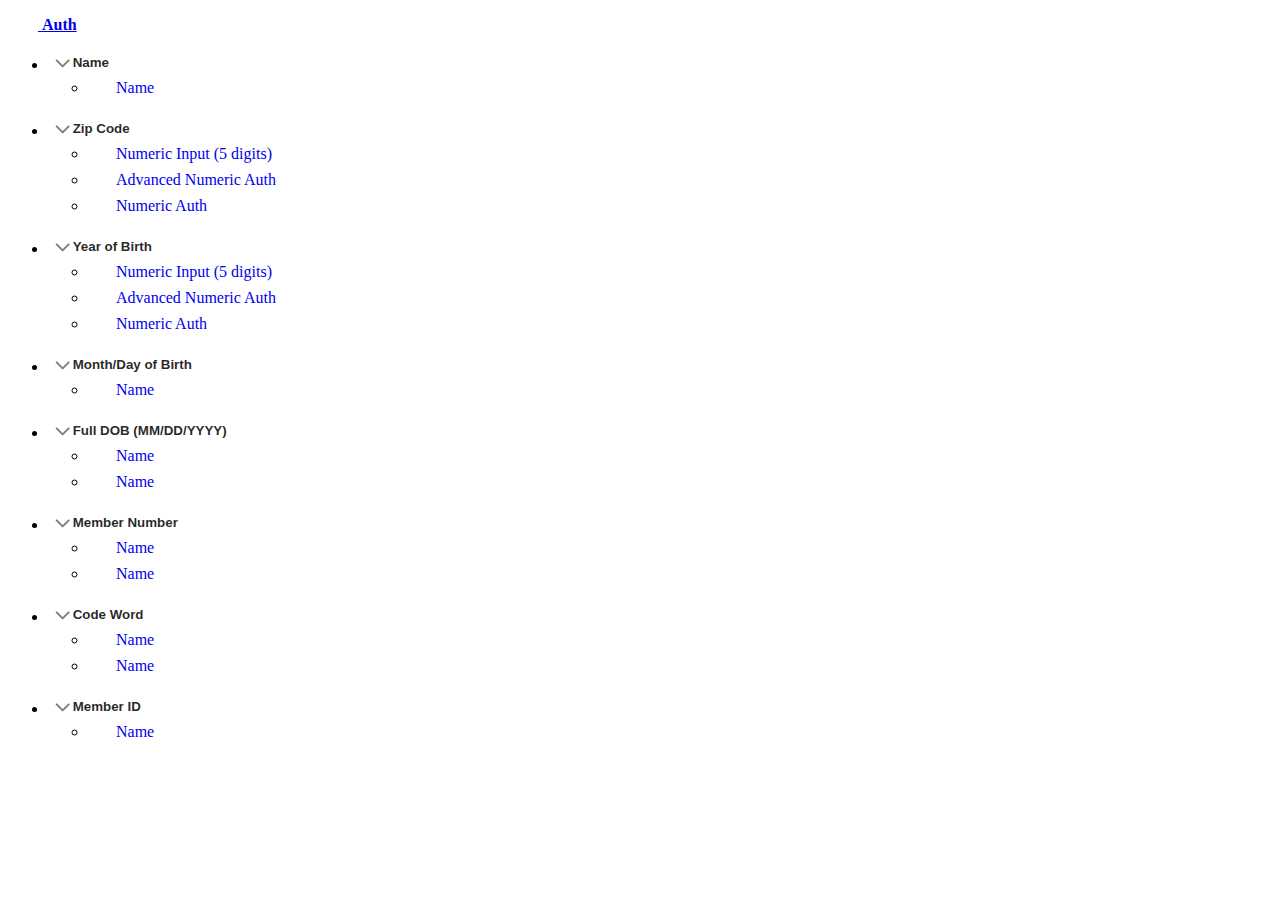
==== index.html @ 9471a2a9 "first commit" ====
<!doctype html>
<html lang="en">

<head>
  <!-- Required meta tags -->
  <meta charset="utf-8">
  <meta name="viewport" content="width=device-width, initial-scale=1">

  <!-- Bootstrap CSS -->
  <link href="https://cdn.jsdelivr.net/npm/bootstrap@5.1.3/dist/css/bootstrap.min.css" rel="stylesheet"
    integrity="sha384-1BmE4kWBq78iYhFldvKuhfTAU6auU8tT94WrHftjDbrCEXSU1oBoqyl2QvZ6jIW3" crossorigin="anonymous">
  <link href="sidebars.css" rel="stylesheet">
  <title>Auth Components</title>
</head>

<body>

  <div class="container-fluid" id="main-container">
    <div class="row">
      <div class="col-3 border border-top-0 border-bottom-0 border-left-0">
        <div class="flex-shrink-0 p-3 bg-white" style="width: 280px;">
          <a href="/" class="d-flex align-items-center pb-3 mb-3 link-dark text-decoration-none border-bottom">
            <svg class="bi me-2" width="30" height="24">
              <use xlink:href="#bootstrap" /></svg>
            <span class="fs-5 fw-semibold">Auth</span>
          </a>
          <ul class="list-unstyled ps-0">
            <li class="mb-1">
              <button class="btn btn-toggle align-items-center rounded collapsed" data-bs-toggle="collapse"
                data-bs-target="#name-collapse" aria-expanded="true">
                Name
              </button>
              <div class="collapse show" id="name-collapse">
                <ul class="btn-toggle-nav list-unstyled fw-normal pb-1 small">
                  <li><a href="#" class="link-dark rounded">Name</a></li>
                </ul>
              </div>
            </li>
          </ul>
          <ul class="list-unstyled ps-0">
            <li class="mb-1">
              <button class="btn btn-toggle align-items-center rounded collapsed" data-bs-toggle="collapse"
                data-bs-target="#zip-collapse" aria-expanded="true">
                Zip Code
              </button>
              <div class="collapse show" id="zip-collapse">
                <ul class="btn-toggle-nav list-unstyled fw-normal pb-1 small">
                  <li><a href="#" class="link-dark rounded">Numeric Input (5 digits)</a></li>
                  <li><a href="#" class="link-dark rounded">Advanced Numeric Auth</a></li>
                  <li><a href="#" class="link-dark rounded">Numeric Auth</a></li>
                </ul>
              </div>
            </li>
          </ul>
          <ul class="list-unstyled ps-0">
            <li class="mb-1">
              <button class="btn btn-toggle align-items-center rounded collapsed" data-bs-toggle="collapse"
                data-bs-target="#yob-collapse" aria-expanded="true">
                Year of Birth
              </button>
              <div class="collapse show" id="yob-collapse">
                <ul class="btn-toggle-nav list-unstyled fw-normal pb-1 small">
                  <li><a href="#" class="link-dark rounded">Numeric Input (5 digits)</a></li>
                  <li><a href="#" class="link-dark rounded">Advanced Numeric Auth</a></li>
                  <li><a href="#" class="link-dark rounded">Numeric Auth</a></li>
                </ul>
              </div>
            </li>
          </ul>
          <ul class="list-unstyled ps-0">
            <li class="mb-1">
              <button class="btn btn-toggle align-items-center rounded collapsed" data-bs-toggle="collapse"
                data-bs-target="#mdbirth-collapse" aria-expanded="true">
                Month/Day of Birth
              </button>
              <div class="collapse show" id="mdbirth-collapse">
                <ul class="btn-toggle-nav list-unstyled fw-normal pb-1 small">
                  <li><a href="#" class="link-dark rounded">Name</a></li>
                </ul>
              </div>
            </li>
          </ul>
          <ul class="list-unstyled ps-0">
            <li class="mb-1">
              <button class="btn btn-toggle align-items-center rounded collapsed" data-bs-toggle="collapse"
                data-bs-target="#dob-collapse" aria-expanded="true">
                Full DOB (MM/DD/YYYY)
              </button>
              <div class="collapse show" id="dob-collapse">
                <ul class="btn-toggle-nav list-unstyled fw-normal pb-1 small">
                  <li><a href="#" class="link-dark rounded">Name</a></li>
                  <li><a href="#" class="link-dark rounded">Name</a></li>
                </ul>
              </div>
            </li>
          </ul>
          <ul class="list-unstyled ps-0">
            <li class="mb-1">
              <button class="btn btn-toggle align-items-center rounded collapsed" data-bs-toggle="collapse"
                data-bs-target="#memnum-collapse" aria-expanded="true">
                Member Number
              </button>
              <div class="collapse show" id="memnum-collapse">
                <ul class="btn-toggle-nav list-unstyled fw-normal pb-1 small">
                  <li><a href="#" class="link-dark rounded">Name</a></li>
                  <li><a href="#" class="link-dark rounded">Name</a></li>
                </ul>
              </div>
            </li>
          </ul>
          <ul class="list-unstyled ps-0">
            <li class="mb-1">
              <button class="btn btn-toggle align-items-center rounded collapsed" data-bs-toggle="collapse"
                data-bs-target="#code-collapse" aria-expanded="true">
                Code Word
              </button>
              <div class="collapse show" id="code-collapse">
                <ul class="btn-toggle-nav list-unstyled fw-normal pb-1 small">
                  <li><a href="#" class="link-dark rounded">Name</a></li>
                  <li><a href="#" class="link-dark rounded">Name</a></li>
                </ul>
              </div>
            </li>
          </ul>
          <ul class="list-unstyled ps-0">
            <li class="mb-1">
              <button class="btn btn-toggle align-items-center rounded collapsed" data-bs-toggle="collapse"
                data-bs-target="#mid-collapse" aria-expanded="true">
                Member ID
              </button>
              <div class="collapse show" id="mid-collapse">
                <ul class="btn-toggle-nav list-unstyled fw-normal pb-1 small">
                  <li><a href="#" class="link-dark rounded">Name</a></li>
                </ul>
              </div>
            </li>
          </ul>

        </div>
      </div>
      <div class="col">      
      </div>
    </div>
  </div>

        <script src="https://cdn.jsdelivr.net/npm/bootstrap@5.1.3/dist/js/bootstrap.bundle.min.js"
          integrity="sha384-ka7Sk0Gln4gmtz2MlQnikT1wXgYsOg+OMhuP+IlRH9sENBO0LRn5q+8nbTov4+1p" crossorigin="anonymous">
        </script>

</body>

</html>
---- sidebars.css ----
body {
  min-height: 100vh;
  min-height: -webkit-fill-available;
}

html {
  height: -webkit-fill-available;
}

main {
  display: flex;
  flex-wrap: nowrap;
  height: 100vh;
  height: -webkit-fill-available;
  max-height: 100vh;
  overflow-x: auto;
  overflow-y: hidden;
}

.b-example-divider {
  flex-shrink: 0;
  width: 1.5rem;
  height: 100vh;
  background-color: rgba(0, 0, 0, .1);
  border: solid rgba(0, 0, 0, .15);
  border-width: 1px 0;
  box-shadow: inset 0 .5em 1.5em rgba(0, 0, 0, .1), inset 0 .125em .5em rgba(0, 0, 0, .15);
}

.bi {
  vertical-align: -.125em;
  pointer-events: none;
  fill: currentColor;
}

.dropdown-toggle { outline: 0; }

.nav-flush .nav-link {
  border-radius: 0;
}

.btn-toggle {
  display: inline-flex;
  align-items: center;
  padding: .25rem .5rem;
  font-weight: 600;
  color: rgba(0, 0, 0, .65);
  background-color: transparent;
  border: 0;
}
.btn-toggle:hover,
.btn-toggle:focus {
  color: rgba(0, 0, 0, .85);
  background-color: #d2f4ea;
}

.btn-toggle::before {
  width: 1.25em;
  line-height: 0;
  content: url("data:image/svg+xml,%3csvg xmlns='http://www.w3.org/2000/svg' width='16' height='16' viewBox='0 0 16 16'%3e%3cpath fill='none' stroke='rgba%280,0,0,.5%29' stroke-linecap='round' stroke-linejoin='round' stroke-width='2' d='M5 14l6-6-6-6'/%3e%3c/svg%3e");
  transition: transform .35s ease;
  transform-origin: .5em 50%;
}

.btn-toggle[aria-expanded="true"] {
  color: rgba(0, 0, 0, .85);
}
.btn-toggle[aria-expanded="true"]::before {
  transform: rotate(90deg);
}

.btn-toggle-nav a {
  display: inline-flex;
  padding: .1875rem .5rem;
  margin-top: .125rem;
  margin-left: 1.25rem;
  text-decoration: none;
}
.btn-toggle-nav a:hover,
.btn-toggle-nav a:focus {
  background-color: #d2f4ea;
}

.scrollarea {
  overflow-y: auto;
}

.fw-semibold { font-weight: 600; }
.lh-tight { line-height: 1.25; }
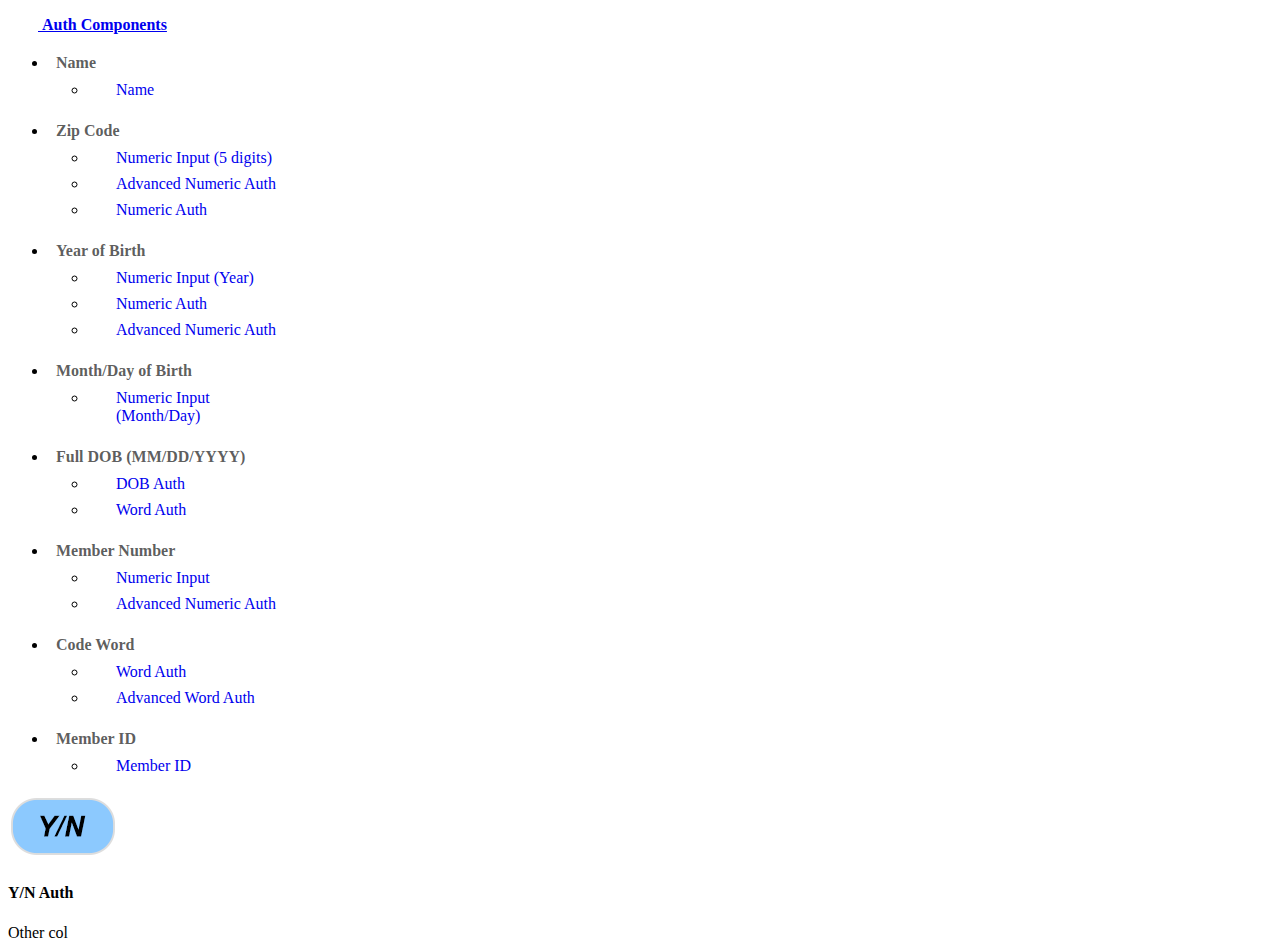
==== commit 6dab55ef: "got the layout in place" ====
--- a/index.html
+++ b/index.html
@@ -9,7 +9,7 @@
   <!-- Bootstrap CSS -->
   <link href="https://cdn.jsdelivr.net/npm/bootstrap@5.1.3/dist/css/bootstrap.min.css" rel="stylesheet"
     integrity="sha384-1BmE4kWBq78iYhFldvKuhfTAU6auU8tT94WrHftjDbrCEXSU1oBoqyl2QvZ6jIW3" crossorigin="anonymous">
-  <link href="sidebars.css" rel="stylesheet">
+  <link href="main.css" rel="stylesheet">
   <title>Auth Components</title>
 </head>
 
@@ -17,135 +17,125 @@
 
   <div class="container-fluid" id="main-container">
     <div class="row">
-      <div class="col-3 border border-top-0 border-bottom-0 border-left-0">
-        <div class="flex-shrink-0 p-3 bg-white" style="width: 280px;">
-          <a href="/" class="d-flex align-items-center pb-3 mb-3 link-dark text-decoration-none border-bottom">
-            <svg class="bi me-2" width="30" height="24">
-              <use xlink:href="#bootstrap" /></svg>
-            <span class="fs-5 fw-semibold">Auth</span>
-          </a>
-          <ul class="list-unstyled ps-0">
-            <li class="mb-1">
-              <button class="btn btn-toggle align-items-center rounded collapsed" data-bs-toggle="collapse"
-                data-bs-target="#name-collapse" aria-expanded="true">
-                Name
-              </button>
-              <div class="collapse show" id="name-collapse">
+        <div id="sidebar" class="col-3 border border-top-0 border-bottom-0 border-left-0">
+          <div class="flex-shrink-0 p-3 bg-white" style="width: 280px;">
+            <a href="/" class="d-flex align-items-center pb-3 mb-3 link-dark text-decoration-none border-bottom">
+              <svg class="bi me-2" width="30" height="24">
+                <use xlink:href="#bootstrap" /></svg>
+              <span class="fs-5 fw-semibold">Auth Components</span>
+            </a>
+            <ul class="list-unstyled ps-0">
+              <li class="mb-1">
+                <div class="sidebar-header align-items-center rounded">
+                  Name
+                </div>
                 <ul class="btn-toggle-nav list-unstyled fw-normal pb-1 small">
                   <li><a href="#" class="link-dark rounded">Name</a></li>
                 </ul>
-              </div>
-            </li>
-          </ul>
-          <ul class="list-unstyled ps-0">
-            <li class="mb-1">
-              <button class="btn btn-toggle align-items-center rounded collapsed" data-bs-toggle="collapse"
-                data-bs-target="#zip-collapse" aria-expanded="true">
-                Zip Code
-              </button>
-              <div class="collapse show" id="zip-collapse">
+              </li>
+            </ul>
+            <ul class="list-unstyled ps-0">
+              <li class="mb-1">
+                <div class="sidebar-header align-items-center rounded">
+                  Zip Code
+                </div>
+
                 <ul class="btn-toggle-nav list-unstyled fw-normal pb-1 small">
                   <li><a href="#" class="link-dark rounded">Numeric Input (5 digits)</a></li>
                   <li><a href="#" class="link-dark rounded">Advanced Numeric Auth</a></li>
                   <li><a href="#" class="link-dark rounded">Numeric Auth</a></li>
                 </ul>
+
+              </li>
+            </ul>
+            <ul class="list-unstyled ps-0">
+              <li class="mb-1">
+                <div class="sidebar-header align-items-center rounded">
+                  Year of Birth
+                </div>
+                <ul class="btn-toggle-nav list-unstyled fw-normal pb-1 small">
+                  <li><a href="#" class="link-dark rounded">Numeric Input (Year)</a></li>
+                  <li><a href="#" class="link-dark rounded">Numeric Auth</a></li>
+                  <li><a href="#" class="link-dark rounded">Advanced Numeric Auth</a></li>
+                </ul>
+              </li>
+            </ul>
+            <ul class="list-unstyled ps-0">
+              <li class="mb-1">
+                <div class="sidebar-header align-items-center rounded">
+                  Month/Day of Birth
+                </div>
+                <ul class="btn-toggle-nav list-unstyled fw-normal pb-1 small">
+                  <li><a href="#" class="link-dark rounded">Numeric Input (Month/Day)</a></li>
+                </ul>
+              </li>
+            </ul>
+            <ul class="list-unstyled ps-0">
+              <li class="mb-1">
+                <div class="sidebar-header align-items-center rounded">
+                  Full DOB (MM/DD/YYYY)
+                </div>
+                <ul class="btn-toggle-nav list-unstyled fw-normal pb-1 small">
+                  <li><a href="#" class="link-dark rounded">DOB Auth</a></li>
+                  <li><a href="#" class="link-dark rounded">Word Auth</a></li>
+                </ul>
+              </li>
+            </ul>
+            <ul class="list-unstyled ps-0">
+              <li class="mb-1">
+                <div class="sidebar-header align-items-center rounded">
+                  Member Number
+                </div>
+                <ul class="btn-toggle-nav list-unstyled fw-normal pb-1 small">
+                  <li><a href="#" class="link-dark rounded">Numeric Input</a></li>
+                  <li><a href="#" class="link-dark rounded">Advanced Numeric Auth</a></li>
+                </ul>
+              </li>
+            </ul>
+            <ul class="list-unstyled ps-0">
+              <li class="mb-1">
+                <div class="sidebar-header align-items-center rounded">
+                  Code Word
+                </div>
+                <ul class="btn-toggle-nav list-unstyled fw-normal pb-1 small">
+                  <li><a href="#" class="link-dark rounded">Word Auth</a></li>
+                  <li><a href="#" class="link-dark rounded">Advanced Word Auth</a></li>
+                </ul>
+              </li>
+            </ul>
+            <ul class="list-unstyled ps-0">
+              <li class="mb-1">
+                <div class="sidebar-header align-items-center rounded">
+                  Member ID
+                </div>
+                <ul class="btn-toggle-nav list-unstyled fw-normal pb-1 small">
+                  <li><a href="#" class="link-dark rounded">Member ID</a></li>
+                </ul>
+              </li>
+            </ul>
+
+          </div>
+        </div>
+        <div id="main" class="col p-5">
+
+          <div class="authblock container p-2">
+            <div class="row">
+              <div class="col col-3 p-2 ps-4">
+                <img src="./img/authpill_yn.png" class="mb-2" />
+                <h4>Y/N Auth</h4>
               </div>
-            </li>
-          </ul>
-          <ul class="list-unstyled ps-0">
-            <li class="mb-1">
-              <button class="btn btn-toggle align-items-center rounded collapsed" data-bs-toggle="collapse"
-                data-bs-target="#yob-collapse" aria-expanded="true">
-                Year of Birth
-              </button>
-              <div class="collapse show" id="yob-collapse">
-                <ul class="btn-toggle-nav list-unstyled fw-normal pb-1 small">
-                  <li><a href="#" class="link-dark rounded">Numeric Input (5 digits)</a></li>
-                  <li><a href="#" class="link-dark rounded">Advanced Numeric Auth</a></li>
-                  <li><a href="#" class="link-dark rounded">Numeric Auth</a></li>
-                </ul>
+              <div class="col col-9 border-start border-dark px-4 py-2">
+                <p>Other col</p>
               </div>
-            </li>
-          </ul>
-          <ul class="list-unstyled ps-0">
-            <li class="mb-1">
-              <button class="btn btn-toggle align-items-center rounded collapsed" data-bs-toggle="collapse"
-                data-bs-target="#mdbirth-collapse" aria-expanded="true">
-                Month/Day of Birth
-              </button>
-              <div class="collapse show" id="mdbirth-collapse">
-                <ul class="btn-toggle-nav list-unstyled fw-normal pb-1 small">
-                  <li><a href="#" class="link-dark rounded">Name</a></li>
-                </ul>
-              </div>
-            </li>
-          </ul>
-          <ul class="list-unstyled ps-0">
-            <li class="mb-1">
-              <button class="btn btn-toggle align-items-center rounded collapsed" data-bs-toggle="collapse"
-                data-bs-target="#dob-collapse" aria-expanded="true">
-                Full DOB (MM/DD/YYYY)
-              </button>
-              <div class="collapse show" id="dob-collapse">
-                <ul class="btn-toggle-nav list-unstyled fw-normal pb-1 small">
-                  <li><a href="#" class="link-dark rounded">Name</a></li>
-                  <li><a href="#" class="link-dark rounded">Name</a></li>
-                </ul>
-              </div>
-            </li>
-          </ul>
-          <ul class="list-unstyled ps-0">
-            <li class="mb-1">
-              <button class="btn btn-toggle align-items-center rounded collapsed" data-bs-toggle="collapse"
-                data-bs-target="#memnum-collapse" aria-expanded="true">
-                Member Number
-              </button>
-              <div class="collapse show" id="memnum-collapse">
-                <ul class="btn-toggle-nav list-unstyled fw-normal pb-1 small">
-                  <li><a href="#" class="link-dark rounded">Name</a></li>
-                  <li><a href="#" class="link-dark rounded">Name</a></li>
-                </ul>
-              </div>
-            </li>
-          </ul>
-          <ul class="list-unstyled ps-0">
-            <li class="mb-1">
-              <button class="btn btn-toggle align-items-center rounded collapsed" data-bs-toggle="collapse"
-                data-bs-target="#code-collapse" aria-expanded="true">
-                Code Word
-              </button>
-              <div class="collapse show" id="code-collapse">
-                <ul class="btn-toggle-nav list-unstyled fw-normal pb-1 small">
-                  <li><a href="#" class="link-dark rounded">Name</a></li>
-                  <li><a href="#" class="link-dark rounded">Name</a></li>
-                </ul>
-              </div>
-            </li>
-          </ul>
-          <ul class="list-unstyled ps-0">
-            <li class="mb-1">
-              <button class="btn btn-toggle align-items-center rounded collapsed" data-bs-toggle="collapse"
-                data-bs-target="#mid-collapse" aria-expanded="true">
-                Member ID
-              </button>
-              <div class="collapse show" id="mid-collapse">
-                <ul class="btn-toggle-nav list-unstyled fw-normal pb-1 small">
-                  <li><a href="#" class="link-dark rounded">Name</a></li>
-                </ul>
-              </div>
-            </li>
-          </ul>
-
+            </div>
+          </div>
         </div>
       </div>
-      <div class="col">      
-      </div>
-    </div>
   </div>
 
-        <script src="https://cdn.jsdelivr.net/npm/bootstrap@5.1.3/dist/js/bootstrap.bundle.min.js"
-          integrity="sha384-ka7Sk0Gln4gmtz2MlQnikT1wXgYsOg+OMhuP+IlRH9sENBO0LRn5q+8nbTov4+1p" crossorigin="anonymous">
-        </script>
+  <script src="https://cdn.jsdelivr.net/npm/bootstrap@5.1.3/dist/js/bootstrap.bundle.min.js"
+    integrity="sha384-ka7Sk0Gln4gmtz2MlQnikT1wXgYsOg+OMhuP+IlRH9sENBO0LRn5q+8nbTov4+1p" crossorigin="anonymous">
+  </script>
 
 </body>
 
--- a/main.css
+++ b/main.css
@@ -0,0 +1,135 @@
+/* 
+orange: #f58220;
+light gold: #c09853;
+light blue: #d9edf7;
+middle blue: #bce8f1;
+dark blue: #3a87ad;
+blue: #0087ab;
+alert-yellow: #fcf8e3;
+gray: #f5f5f5;
+*/
+
+body {
+  min-height: 100vh;
+  min-height: -webkit-fill-available;
+}
+
+html {
+  height: -webkit-fill-available;
+}
+
+main {
+  display: flex;
+  flex-wrap: nowrap;
+  height: 100vh;
+  height: -webkit-fill-available;
+  max-height: 100vh;
+  overflow-x: auto;
+  overflow-y: hidden;
+}
+
+.b-example-divider {
+  flex-shrink: 0;
+  width: 1.5rem;
+  height: 100vh;
+  background-color: rgba(0, 0, 0, .1);
+  border: solid rgba(0, 0, 0, .15);
+  border-width: 1px 0;
+  box-shadow: inset 0 .5em 1.5em rgba(0, 0, 0, .1), inset 0 .125em .5em rgba(0, 0, 0, .15);
+}
+
+.bi {
+  vertical-align: -.125em;
+  pointer-events: none;
+  fill: currentColor;
+}
+
+.dropdown-toggle { outline: 0; }
+
+.nav-flush .nav-link {
+  border-radius: 0;
+}
+
+.btn-toggle {
+  display: inline-flex;
+  align-items: center;
+  padding: .25rem .5rem;
+  font-weight: 600;
+  color: rgba(0, 0, 0, .65);
+  background-color: transparent;
+  border: 0;
+}
+.btn-toggle:hover,
+.btn-toggle:focus {
+  color: rgba(0, 0, 0, .85);
+  background-color: #d2f4ea;
+}
+
+.btn-toggle::before {
+  width: 1.25em;
+  line-height: 0;
+  content: url("data:image/svg+xml,%3csvg xmlns='http://www.w3.org/2000/svg' width='16' height='16' viewBox='0 0 16 16'%3e%3cpath fill='none' stroke='rgba%280,0,0,.5%29' stroke-linecap='round' stroke-linejoin='round' stroke-width='2' d='M5 14l6-6-6-6'/%3e%3c/svg%3e");
+  transition: transform .35s ease;
+  transform-origin: .5em 50%;
+}
+
+.btn-toggle[aria-expanded="true"] {
+  color: rgba(0, 0, 0, .85);
+}
+.btn-toggle[aria-expanded="true"]::before {
+  transform: rotate(90deg);
+}
+
+.btn-toggle-nav a {
+  display: inline-flex;
+  padding: .1875rem .5rem;
+  margin-top: .125rem;
+  margin-left: 1.25rem;
+  text-decoration: none;
+}
+.btn-toggle-nav a:hover,
+.btn-toggle-nav a:focus {
+  background-color: #d2f4ea;
+}
+
+.scrollarea {
+  overflow-y: auto;
+}
+
+.fw-semibold { font-weight: 600; }
+.lh-tight { line-height: 1.25; }
+
+/* SIDEBAR */
+.sidebar-header {
+  display: inline-flex;
+  align-items: center;
+  padding: .25rem .5rem;
+  font-weight: 600;
+  color: rgba(0, 0, 0, .65);
+  background-color: transparent;
+  border: 0;
+}
+
+.sidebar-header::before {
+  width: 1.25em; 
+}
+
+.sidebar-header a:hover, 
+.sidebar-header a:focus
+{
+  color: rgba(0, 0, 0, .85);
+  background-color: #d2f4ea;
+}
+
+.sidebar-header a {
+display: inline-flex;
+padding: .1875rem .5rem;
+margin-top: .125rem;
+margin-left: 1.25rem;
+text-decoration: none;
+}
+
+/* AUTHBLOCKS */
+.authblock {
+  background-color:#ffffff; 
+}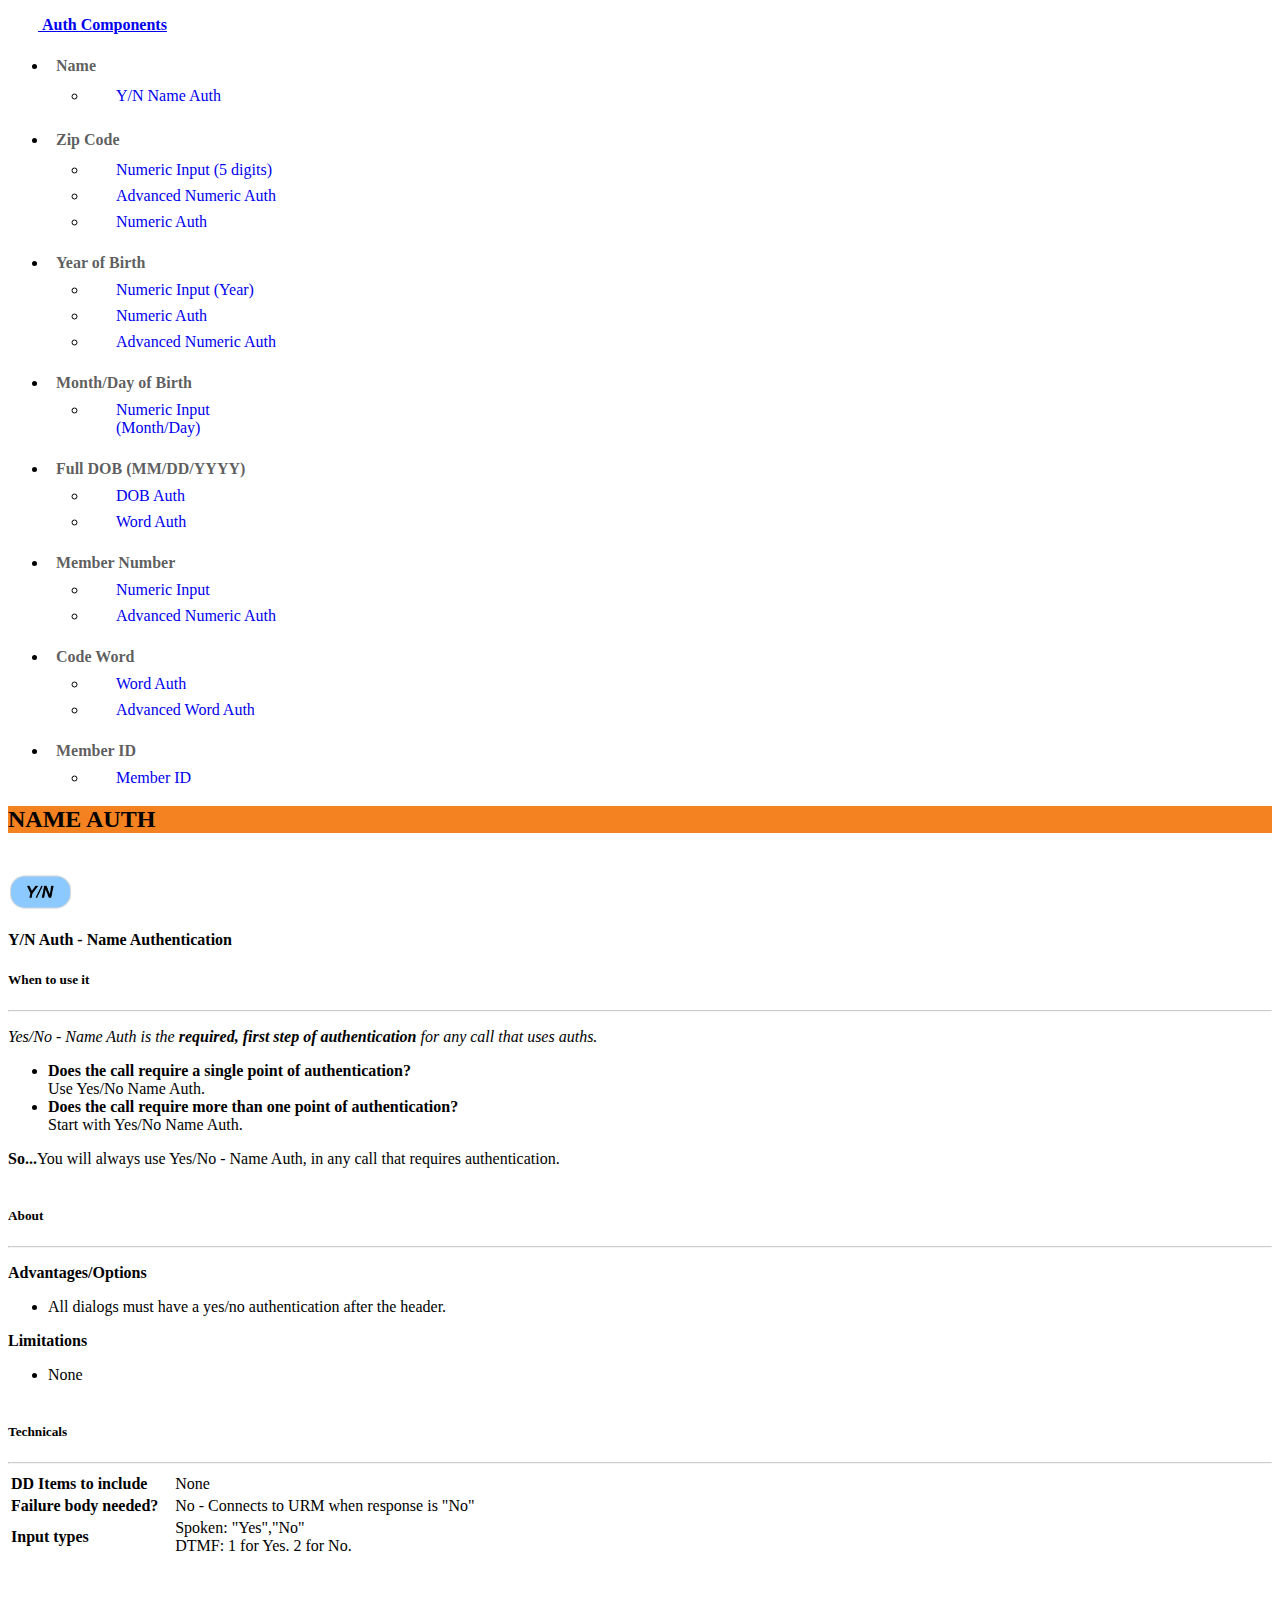
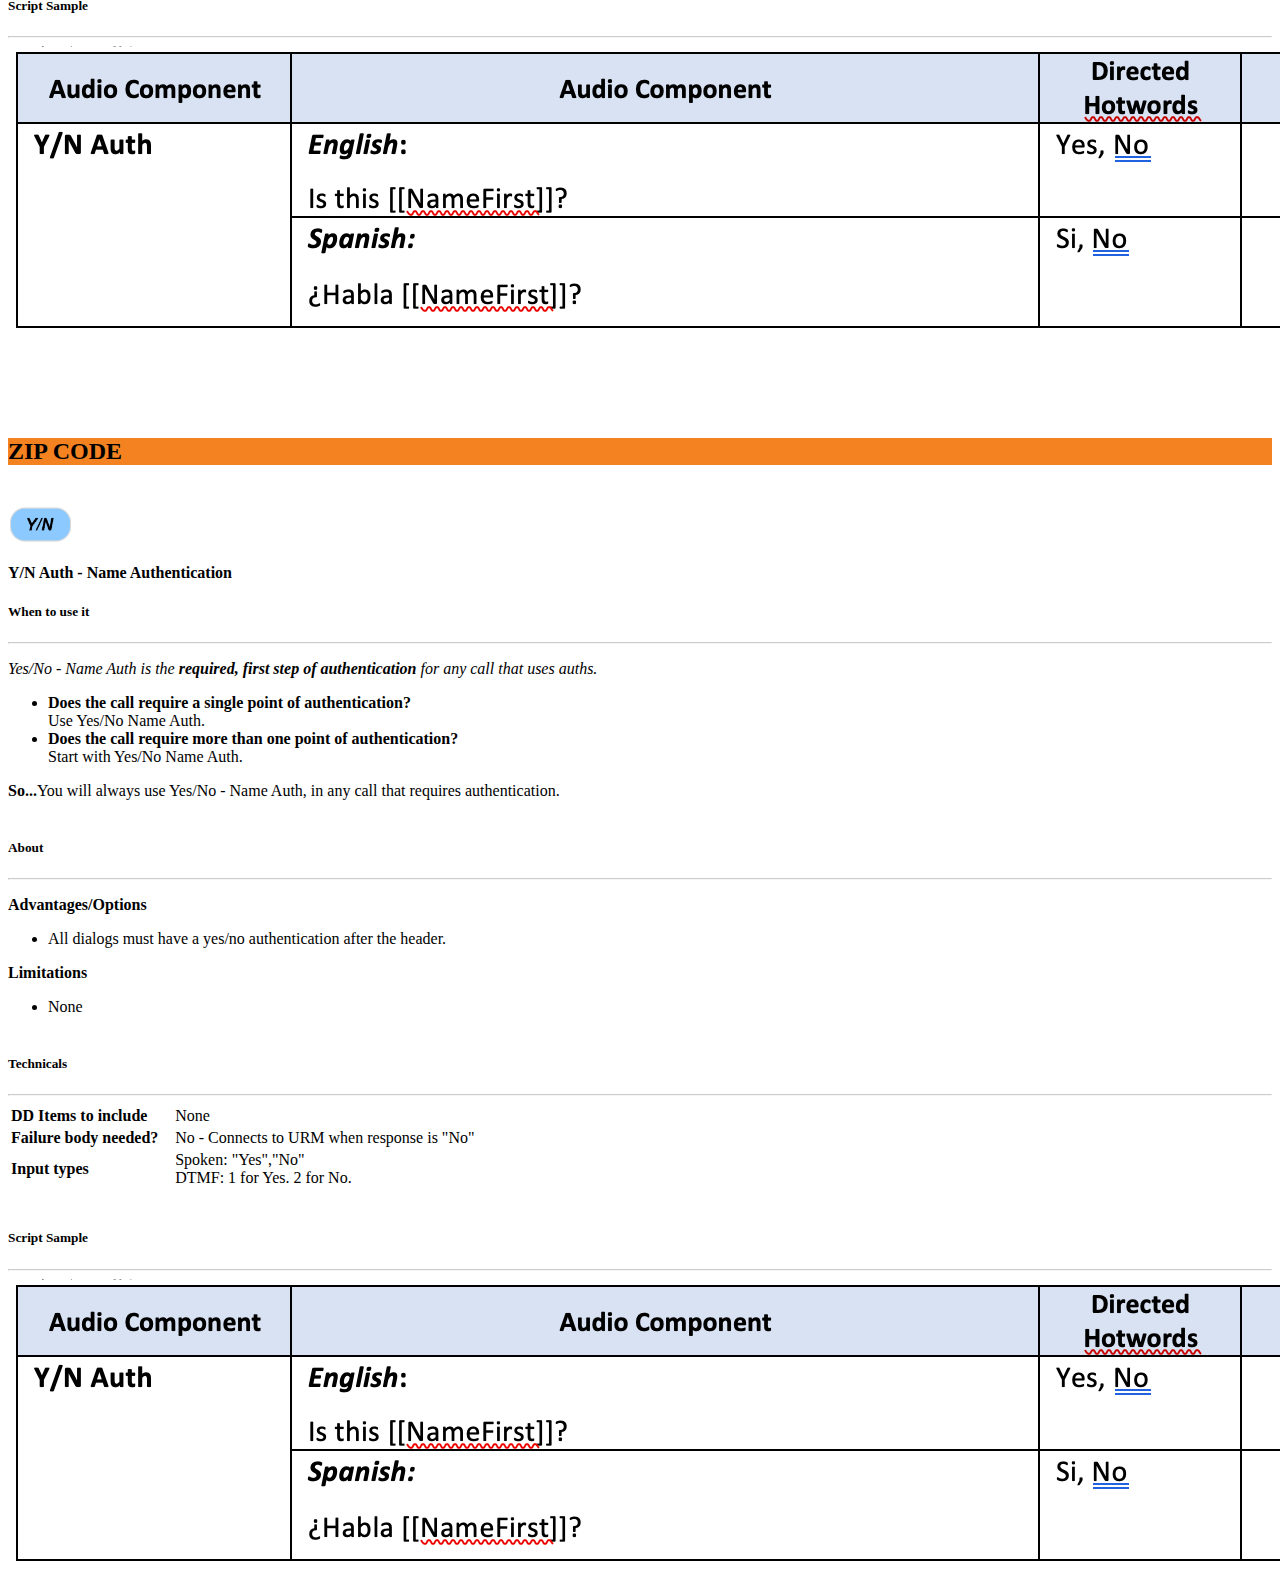
==== commit 7f107190: "finished layout" ====
--- a/index.html
+++ b/index.html
@@ -18,7 +18,7 @@
   <div class="container-fluid" id="main-container">
     <div class="row">
         <div id="sidebar" class="col-3 border border-top-0 border-bottom-0 border-left-0">
-          <div class="flex-shrink-0 p-3 bg-white" style="width: 280px;">
+          <div class="flex-shrink-0 p-3 bg-white sticky-top" style="width: 280px;">
             <a href="/" class="d-flex align-items-center pb-3 mb-3 link-dark text-decoration-none border-bottom">
               <svg class="bi me-2" width="30" height="24">
                 <use xlink:href="#bootstrap" /></svg>
@@ -27,21 +27,21 @@
             <ul class="list-unstyled ps-0">
               <li class="mb-1">
                 <div class="sidebar-header align-items-center rounded">
-                  Name
-                </div>
-                <ul class="btn-toggle-nav list-unstyled fw-normal pb-1 small">
-                  <li><a href="#" class="link-dark rounded">Name</a></li>
-                </ul>
-              </li>
-            </ul>
-            <ul class="list-unstyled ps-0">
-              <li class="mb-1">
-                <div class="sidebar-header align-items-center rounded">
-                  Zip Code
-                </div>
-
-                <ul class="btn-toggle-nav list-unstyled fw-normal pb-1 small">
-                  <li><a href="#" class="link-dark rounded">Numeric Input (5 digits)</a></li>
+                  <a href="#name-auth" class="link-dark rounded">Name</a>
+                </div>
+                <ul class="sidebar-nav list-unstyled fw-normal pb-1 small">
+                  <li><a href="#name-auth-yn" class="link-dark rounded">Y/N Name Auth</a></li>
+                </ul>
+              </li>
+            </ul>
+            <ul class="list-unstyled ps-0">
+              <li class="mb-1">
+                <div class="sidebar-header align-items-center rounded">
+                  <a href="#zip-auth" class="link-dark rounded">Zip Code</a>
+                </div>
+
+                <ul class="sidebar-nav list-unstyled fw-normal pb-1 small">
+                  <li><a href="#zip-num-5digit" class="link-dark rounded">Numeric Input (5 digits)</a></li>
                   <li><a href="#" class="link-dark rounded">Advanced Numeric Auth</a></li>
                   <li><a href="#" class="link-dark rounded">Numeric Auth</a></li>
                 </ul>
@@ -53,7 +53,7 @@
                 <div class="sidebar-header align-items-center rounded">
                   Year of Birth
                 </div>
-                <ul class="btn-toggle-nav list-unstyled fw-normal pb-1 small">
+                <ul class="sidebar-nav list-unstyled fw-normal pb-1 small">
                   <li><a href="#" class="link-dark rounded">Numeric Input (Year)</a></li>
                   <li><a href="#" class="link-dark rounded">Numeric Auth</a></li>
                   <li><a href="#" class="link-dark rounded">Advanced Numeric Auth</a></li>
@@ -65,7 +65,7 @@
                 <div class="sidebar-header align-items-center rounded">
                   Month/Day of Birth
                 </div>
-                <ul class="btn-toggle-nav list-unstyled fw-normal pb-1 small">
+                <ul class="sidebar-nav list-unstyled fw-normal pb-1 small">
                   <li><a href="#" class="link-dark rounded">Numeric Input (Month/Day)</a></li>
                 </ul>
               </li>
@@ -75,7 +75,7 @@
                 <div class="sidebar-header align-items-center rounded">
                   Full DOB (MM/DD/YYYY)
                 </div>
-                <ul class="btn-toggle-nav list-unstyled fw-normal pb-1 small">
+                <ul class="sidebar-nav list-unstyled fw-normal pb-1 small">
                   <li><a href="#" class="link-dark rounded">DOB Auth</a></li>
                   <li><a href="#" class="link-dark rounded">Word Auth</a></li>
                 </ul>
@@ -86,7 +86,7 @@
                 <div class="sidebar-header align-items-center rounded">
                   Member Number
                 </div>
-                <ul class="btn-toggle-nav list-unstyled fw-normal pb-1 small">
+                <ul class="sidebar-nav list-unstyled fw-normal pb-1 small">
                   <li><a href="#" class="link-dark rounded">Numeric Input</a></li>
                   <li><a href="#" class="link-dark rounded">Advanced Numeric Auth</a></li>
                 </ul>
@@ -97,7 +97,7 @@
                 <div class="sidebar-header align-items-center rounded">
                   Code Word
                 </div>
-                <ul class="btn-toggle-nav list-unstyled fw-normal pb-1 small">
+                <ul class="sidebar-nav list-unstyled fw-normal pb-1 small">
                   <li><a href="#" class="link-dark rounded">Word Auth</a></li>
                   <li><a href="#" class="link-dark rounded">Advanced Word Auth</a></li>
                 </ul>
@@ -108,30 +108,144 @@
                 <div class="sidebar-header align-items-center rounded">
                   Member ID
                 </div>
-                <ul class="btn-toggle-nav list-unstyled fw-normal pb-1 small">
+                <ul class="sidebar-nav list-unstyled fw-normal pb-1 small">
                   <li><a href="#" class="link-dark rounded">Member ID</a></li>
                 </ul>
               </li>
             </ul>
 
           </div>
-        </div>
+        </div> <!-- END SIDEBAR-->
+
         <div id="main" class="col p-5">
 
-          <div class="authblock container p-2">
-            <div class="row">
-              <div class="col col-3 p-2 ps-4">
-                <img src="./img/authpill_yn.png" class="mb-2" />
-                <h4>Y/N Auth</h4>
+          <div id="name-auth" class="type-of-auth p-2">
+            <h2>NAME AUTH</h2>
+          </div>
+          <!-- NAME AUTH - Y/N -->
+          <div id="name-auth-yn" class="authblock container p-2">
+            <div class="row pt-0">
+              <div class="col col-3 ps-4 pb-4">
+                <img src="./img/authpill_yn.png" class="mb-2 mw-50" style="width: 65px;"  />
+                <p><strong>Y/N Auth - Name Authentication</strong></p>
               </div>
-              <div class="col col-9 border-start border-dark px-4 py-2">
-                <p>Other col</p>
+              <div class="col col-9 border-start border-dark px-4 pt-0 pb-4">
+                <h5>When to use it</h5>
+                <hr />
+                <p><em>
+                  Yes/No - Name Auth is the <strong>required, first step of authentication</strong> for any call that uses auths.</em></p>
+
+                <ul>
+                  <li><strong>Does the call require a single point of authentication?</strong><br /> Use Yes/No Name Auth.</li>
+                  <li><strong>Does the call require more than one point of authentication?</strong><br />
+                    Start with Yes/No Name Auth.</li>
+                </ul>
+
+                <p><strong>So...</strong>You will always use Yes/No - Name Auth, in any call that requires authentication.</p>
+
+                <h5>About</h5>
+                <hr />
+                <p class="leader">Advantages/Options</p>
+                <ul>
+                  <li>All dialogs must have a yes/no authentication after the header.</li>
+                </ul>
+                <p class="leader">Limitations</p>
+                <ul>
+                  <li>None</li>
+                </ul>
+
+                <h5>Technicals</h5>
+                <hr />
+                <table class="table table-striped table-bordered tech-table">
+                  <tr>
+                    <td class="tech_col1">DD Items to include</td>
+                    <td>None</td>
+                  </tr>
+                  <tr>
+                    <td class="tech_col1">Failure body needed?</td>
+                    <td>No - Connects to URM when response is "No"
+                    </td>
+                  </tr>
+                  <tr>
+                    <td class="tech_col1">Input types</td>
+                    <td>Spoken: "Yes","No"<br />
+                      DTMF: 1 for Yes. 2 for No.
+                    </td>
+                  </tr>
+                </table>
+                <h5>Script Sample</h5>
+                <hr />
+                <img src="./img/script-yn-name.png" class="w-100">
               </div>
             </div>
           </div>
-        </div>
-      </div>
-  </div>
+
+          <div id="zip-auth" class="type-of-auth p-2">
+            <h2>ZIP CODE</h2>
+          </div>
+
+                   <!-- ZIP CODE - NUMERIC INPUT -->
+                   <div id="zip-num-5digit" class="authblock container p-2">
+                    <div class="row pt-0">
+                      <div class="col col-3 ps-4 pb-4">
+                        <img src="./img/authpill_yn.png" class="mb-2 mw-50" style="width: 65px;"  />
+                        <p><strong>Y/N Auth - Name Authentication</strong></p>
+                      </div>
+                      <div class="col col-9 border-start border-dark px-4 pt-0 pb-4">
+                        <h5>When to use it</h5>
+                        <hr />
+                        <p><em>
+                          Yes/No - Name Auth is the <strong>required, first step of authentication</strong> for any call that uses auths.</em></p>
+        
+                        <ul>
+                          <li><strong>Does the call require a single point of authentication?</strong><br /> Use Yes/No Name Auth.</li>
+                          <li><strong>Does the call require more than one point of authentication?</strong><br />
+                            Start with Yes/No Name Auth.</li>
+                        </ul>
+        
+                        <p><strong>So...</strong>You will always use Yes/No - Name Auth, in any call that requires authentication.</p>
+        
+                        <h5>About</h5>
+                        <hr />
+                        <p class="leader">Advantages/Options</p>
+                        <ul>
+                          <li>All dialogs must have a yes/no authentication after the header.</li>
+                        </ul>
+                        <p class="leader">Limitations</p>
+                        <ul>
+                          <li>None</li>
+                        </ul>
+        
+                        <h5>Technicals</h5>
+                        <hr />
+                        <table class="table table-striped table-bordered tech-table">
+                          <tr>
+                            <td class="tech_col1">DD Items to include</td>
+                            <td>None</td>
+                          </tr>
+                          <tr>
+                            <td class="tech_col1">Failure body needed?</td>
+                            <td>No - Connects to URM when response is "No"
+                            </td>
+                          </tr>
+                          <tr>
+                            <td class="tech_col1">Input types</td>
+                            <td>Spoken: "Yes","No"<br />
+                              DTMF: 1 for Yes. 2 for No.
+                            </td>
+                          </tr>
+                        </table>
+                        <h5>Script Sample</h5>
+                        <hr />
+                        <img src="./img/script-yn-name.png" class="w-100">
+                      </div>
+                    </div>
+                  </div>
+
+
+        </div> <!-- /END MAIN -->
+      </div> <!-- /END ROW -->
+  </div> <!-- /END CONTAINER -->
 
   <script src="https://cdn.jsdelivr.net/npm/bootstrap@5.1.3/dist/js/bootstrap.bundle.min.js"
     integrity="sha384-ka7Sk0Gln4gmtz2MlQnikT1wXgYsOg+OMhuP+IlRH9sENBO0LRn5q+8nbTov4+1p" crossorigin="anonymous">
--- a/main.css
+++ b/main.css
@@ -16,6 +16,24 @@
 
 html {
   height: -webkit-fill-available;
+}
+
+
+/* general elements */
+h5:not(:first-of-type){
+  margin-top: 2.5rem;
+}
+
+hr {
+  margin: 0 0 .5rem 0;
+  opacity: .5;
+}
+
+
+/* fonts */
+.leader {
+  font-weight: bold;
+  margin-bottom: 0;
 }
 
 main {
@@ -44,52 +62,8 @@
   fill: currentColor;
 }
 
-.dropdown-toggle { outline: 0; }
-
 .nav-flush .nav-link {
   border-radius: 0;
-}
-
-.btn-toggle {
-  display: inline-flex;
-  align-items: center;
-  padding: .25rem .5rem;
-  font-weight: 600;
-  color: rgba(0, 0, 0, .65);
-  background-color: transparent;
-  border: 0;
-}
-.btn-toggle:hover,
-.btn-toggle:focus {
-  color: rgba(0, 0, 0, .85);
-  background-color: #d2f4ea;
-}
-
-.btn-toggle::before {
-  width: 1.25em;
-  line-height: 0;
-  content: url("data:image/svg+xml,%3csvg xmlns='http://www.w3.org/2000/svg' width='16' height='16' viewBox='0 0 16 16'%3e%3cpath fill='none' stroke='rgba%280,0,0,.5%29' stroke-linecap='round' stroke-linejoin='round' stroke-width='2' d='M5 14l6-6-6-6'/%3e%3c/svg%3e");
-  transition: transform .35s ease;
-  transform-origin: .5em 50%;
-}
-
-.btn-toggle[aria-expanded="true"] {
-  color: rgba(0, 0, 0, .85);
-}
-.btn-toggle[aria-expanded="true"]::before {
-  transform: rotate(90deg);
-}
-
-.btn-toggle-nav a {
-  display: inline-flex;
-  padding: .1875rem .5rem;
-  margin-top: .125rem;
-  margin-left: 1.25rem;
-  text-decoration: none;
-}
-.btn-toggle-nav a:hover,
-.btn-toggle-nav a:focus {
-  background-color: #d2f4ea;
 }
 
 .scrollarea {
@@ -114,22 +88,52 @@
   width: 1.25em; 
 }
 
+.sidebar-header a {
+  margin-left: -.5rem;
+  padding: .1875rem .5rem;
+  color: rgba(0, 0, 0, .65); 
+  text-decoration: none;
+}
+
 .sidebar-header a:hover, 
 .sidebar-header a:focus
 {
   color: rgba(0, 0, 0, .85);
-  background-color: #d2f4ea;
+  background-color: #c09853;
 }
 
-.sidebar-header a {
-display: inline-flex;
-padding: .1875rem .5rem;
-margin-top: .125rem;
-margin-left: 1.25rem;
-text-decoration: none;
+
+.sidebar-nav a {
+  display: inline-flex;
+  padding: .1875rem .5rem;
+  margin-top: .125rem;
+  margin-left: 1.25rem;
+  text-decoration: none;
+}
+.sidebar-nav a:hover,
+.sidebar-nav a:focus {
+  background-color: #c09853;
 }
 
 /* AUTHBLOCKS */
+.type-of-auth {
+  margin-bottom: 2.5rem;
+  background-color: #f58220;
+}
+
+.type-of-auth:not(:first-of-type){
+  margin-top: 6rem;
+}
+
+.type-of-auth h2 {
+  margin: 0;
+}
+
 .authblock {
   background-color:#ffffff; 
+}
+
+.tech_col1 {
+  font-weight: bold;
+  width: 35%;
 }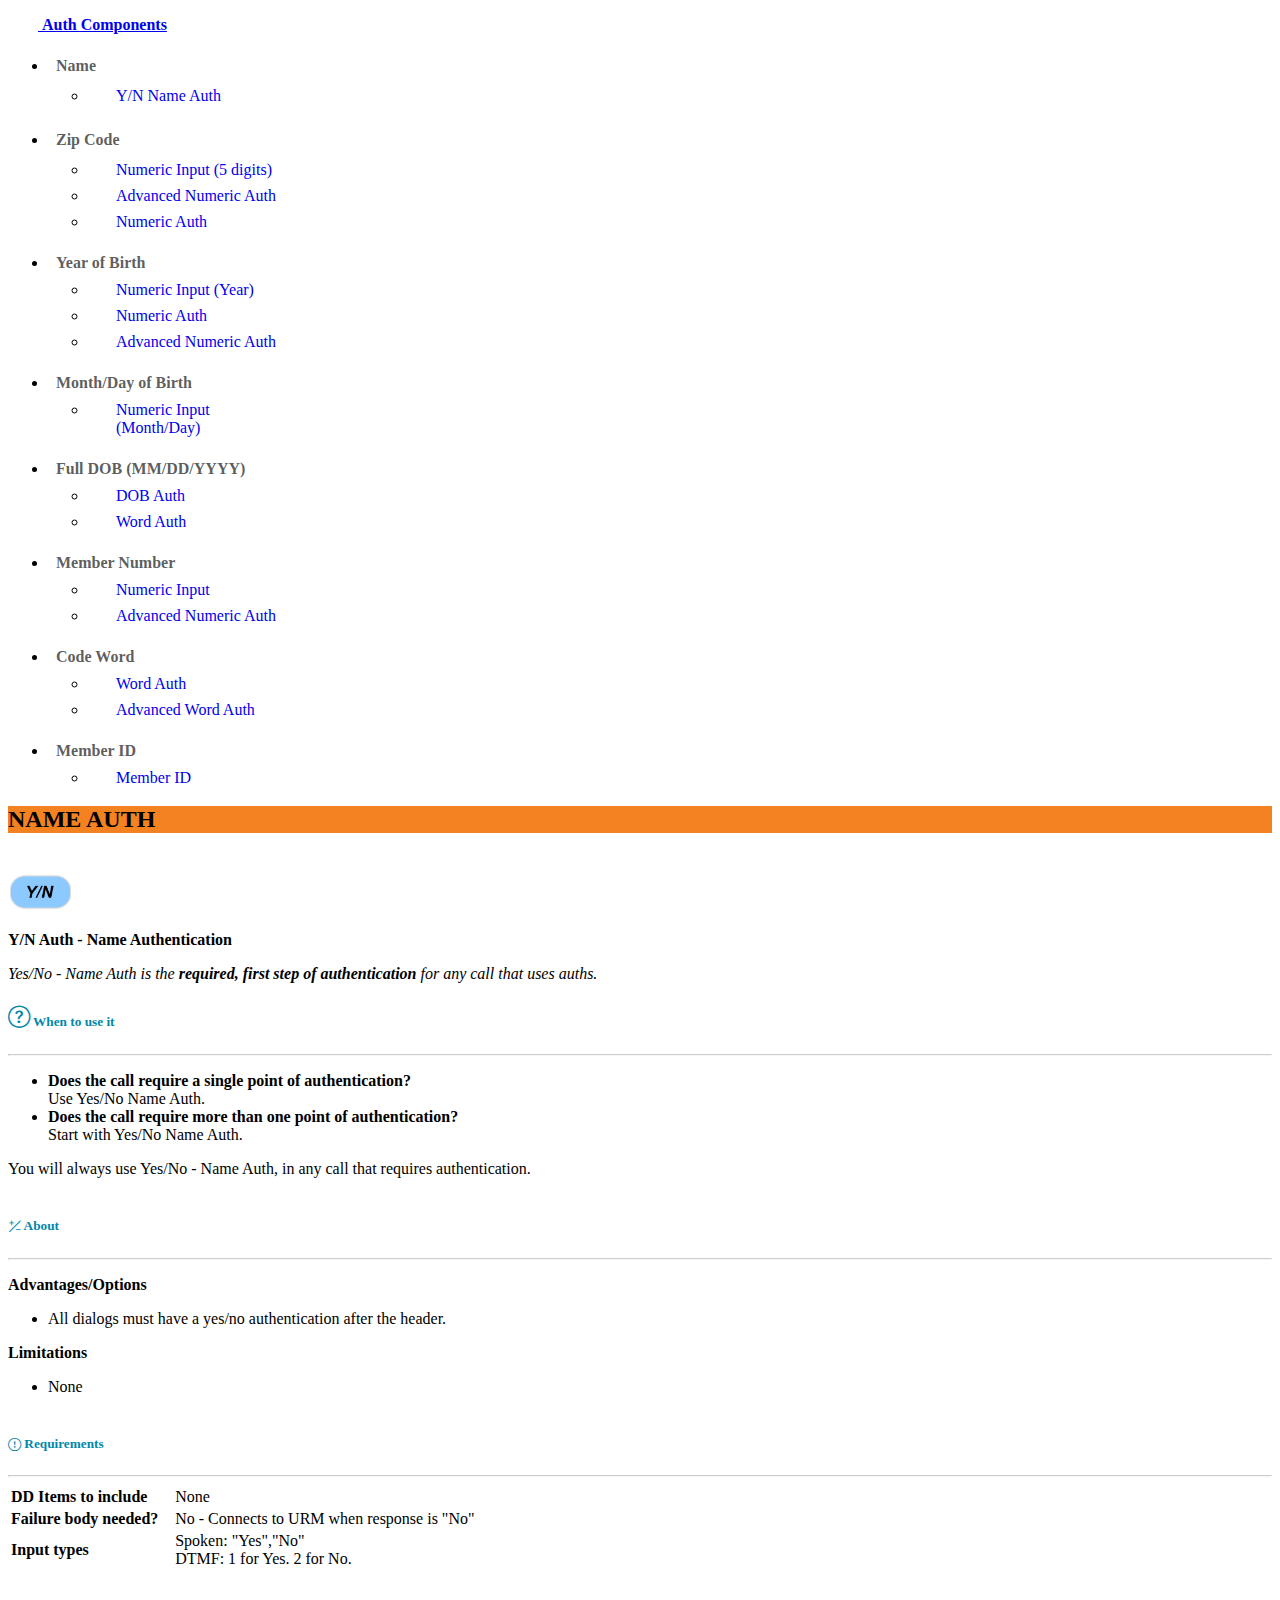
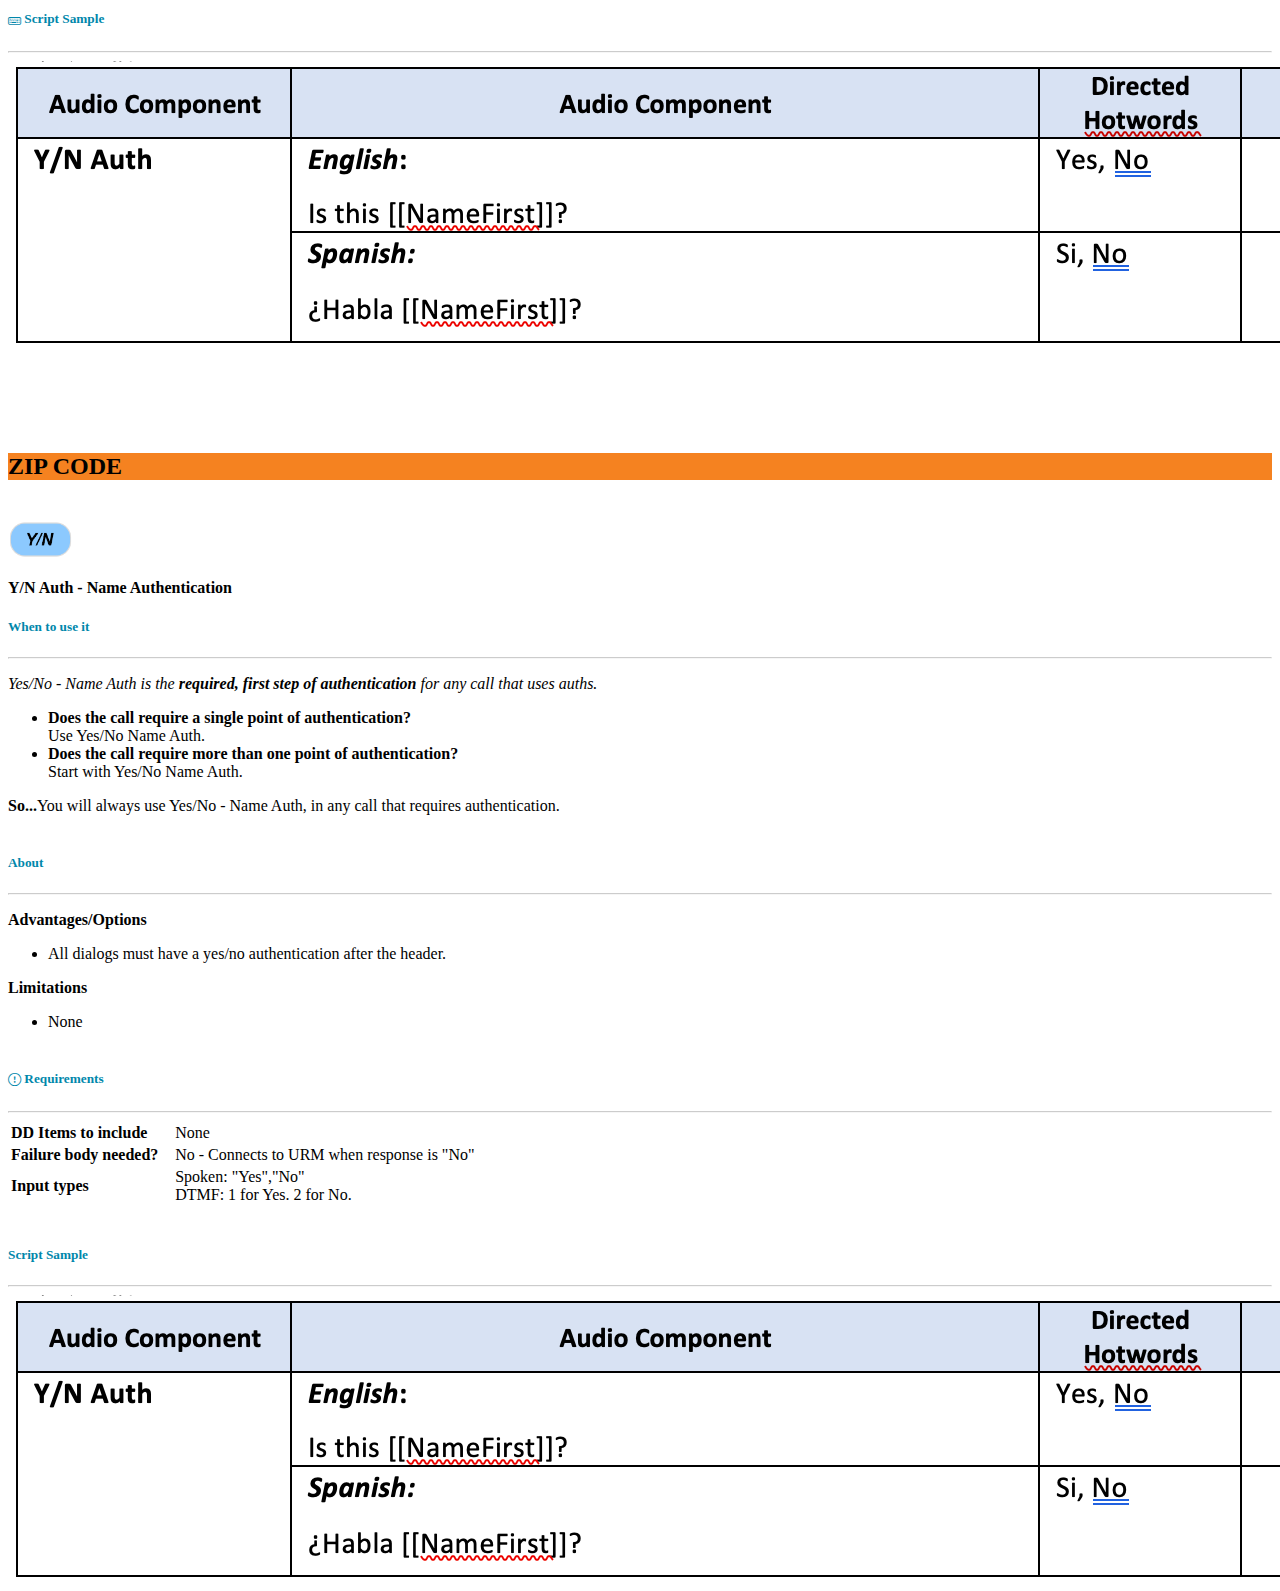
==== commit e6360a39: "added icons" ====
--- a/index.html
+++ b/index.html
@@ -9,6 +9,9 @@
   <!-- Bootstrap CSS -->
   <link href="https://cdn.jsdelivr.net/npm/bootstrap@5.1.3/dist/css/bootstrap.min.css" rel="stylesheet"
     integrity="sha384-1BmE4kWBq78iYhFldvKuhfTAU6auU8tT94WrHftjDbrCEXSU1oBoqyl2QvZ6jIW3" crossorigin="anonymous">
+  <link rel="stylesheet" href="https://cdn.jsdelivr.net/npm/bootstrap-icons@1.7.0/font/bootstrap-icons.css">
+
+
   <link href="main.css" rel="stylesheet">
   <title>Auth Components</title>
 </head>
@@ -128,12 +131,16 @@
               <div class="col col-3 ps-4 pb-4">
                 <img src="./img/authpill_yn.png" class="mb-2 mw-50" style="width: 65px;"  />
                 <p><strong>Y/N Auth - Name Authentication</strong></p>
+
+                <p><em>Yes/No - Name Auth is the <strong>required, first step of authentication</strong> for any call that uses auths.</em></p>
               </div>
               <div class="col col-9 border-start border-dark px-4 pt-0 pb-4">
-                <h5>When to use it</h5>
-                <hr />
-                <p><em>
-                  Yes/No - Name Auth is the <strong>required, first step of authentication</strong> for any call that uses auths.</em></p>
+
+
+
+                <h5><i class="bi-question-circle" style="font-size: 1.4rem; margin-top:7px;"></i> When to use it</h5>
+                <hr />
+         
 
                 <ul>
                   <li><strong>Does the call require a single point of authentication?</strong><br /> Use Yes/No Name Auth.</li>
@@ -141,9 +148,9 @@
                     Start with Yes/No Name Auth.</li>
                 </ul>
 
-                <p><strong>So...</strong>You will always use Yes/No - Name Auth, in any call that requires authentication.</p>
-
-                <h5>About</h5>
+                <p>You will always use Yes/No - Name Auth, in any call that requires authentication.</p>
+
+                <h5><i class="bi bi-plus-slash-minus"></i> About</h5>
                 <hr />
                 <p class="leader">Advantages/Options</p>
                 <ul>
@@ -154,7 +161,7 @@
                   <li>None</li>
                 </ul>
 
-                <h5>Technicals</h5>
+                <h5><i class="bi bi-exclamation-circle"></i> Requirements</h5>
                 <hr />
                 <table class="table table-striped table-bordered tech-table">
                   <tr>
@@ -173,7 +180,7 @@
                     </td>
                   </tr>
                 </table>
-                <h5>Script Sample</h5>
+                <h5><i class="bi bi-keyboard"></i> Script Sample</h5>
                 <hr />
                 <img src="./img/script-yn-name.png" class="w-100">
               </div>
@@ -216,7 +223,7 @@
                           <li>None</li>
                         </ul>
         
-                        <h5>Technicals</h5>
+                        <h5><i class="bi bi-exclamation-circle"></i> Requirements</h5>
                         <hr />
                         <table class="table table-striped table-bordered tech-table">
                           <tr>
--- a/main.css
+++ b/main.css
@@ -20,13 +20,19 @@
 
 
 /* general elements */
+h5 {
+  color: #0087ab;
+}
+
 h5:not(:first-of-type){
   margin-top: 2.5rem;
 }
 
+
 hr {
   margin: 0 0 .5rem 0;
   opacity: .5;
+  color: #0087ab
 }
 
 
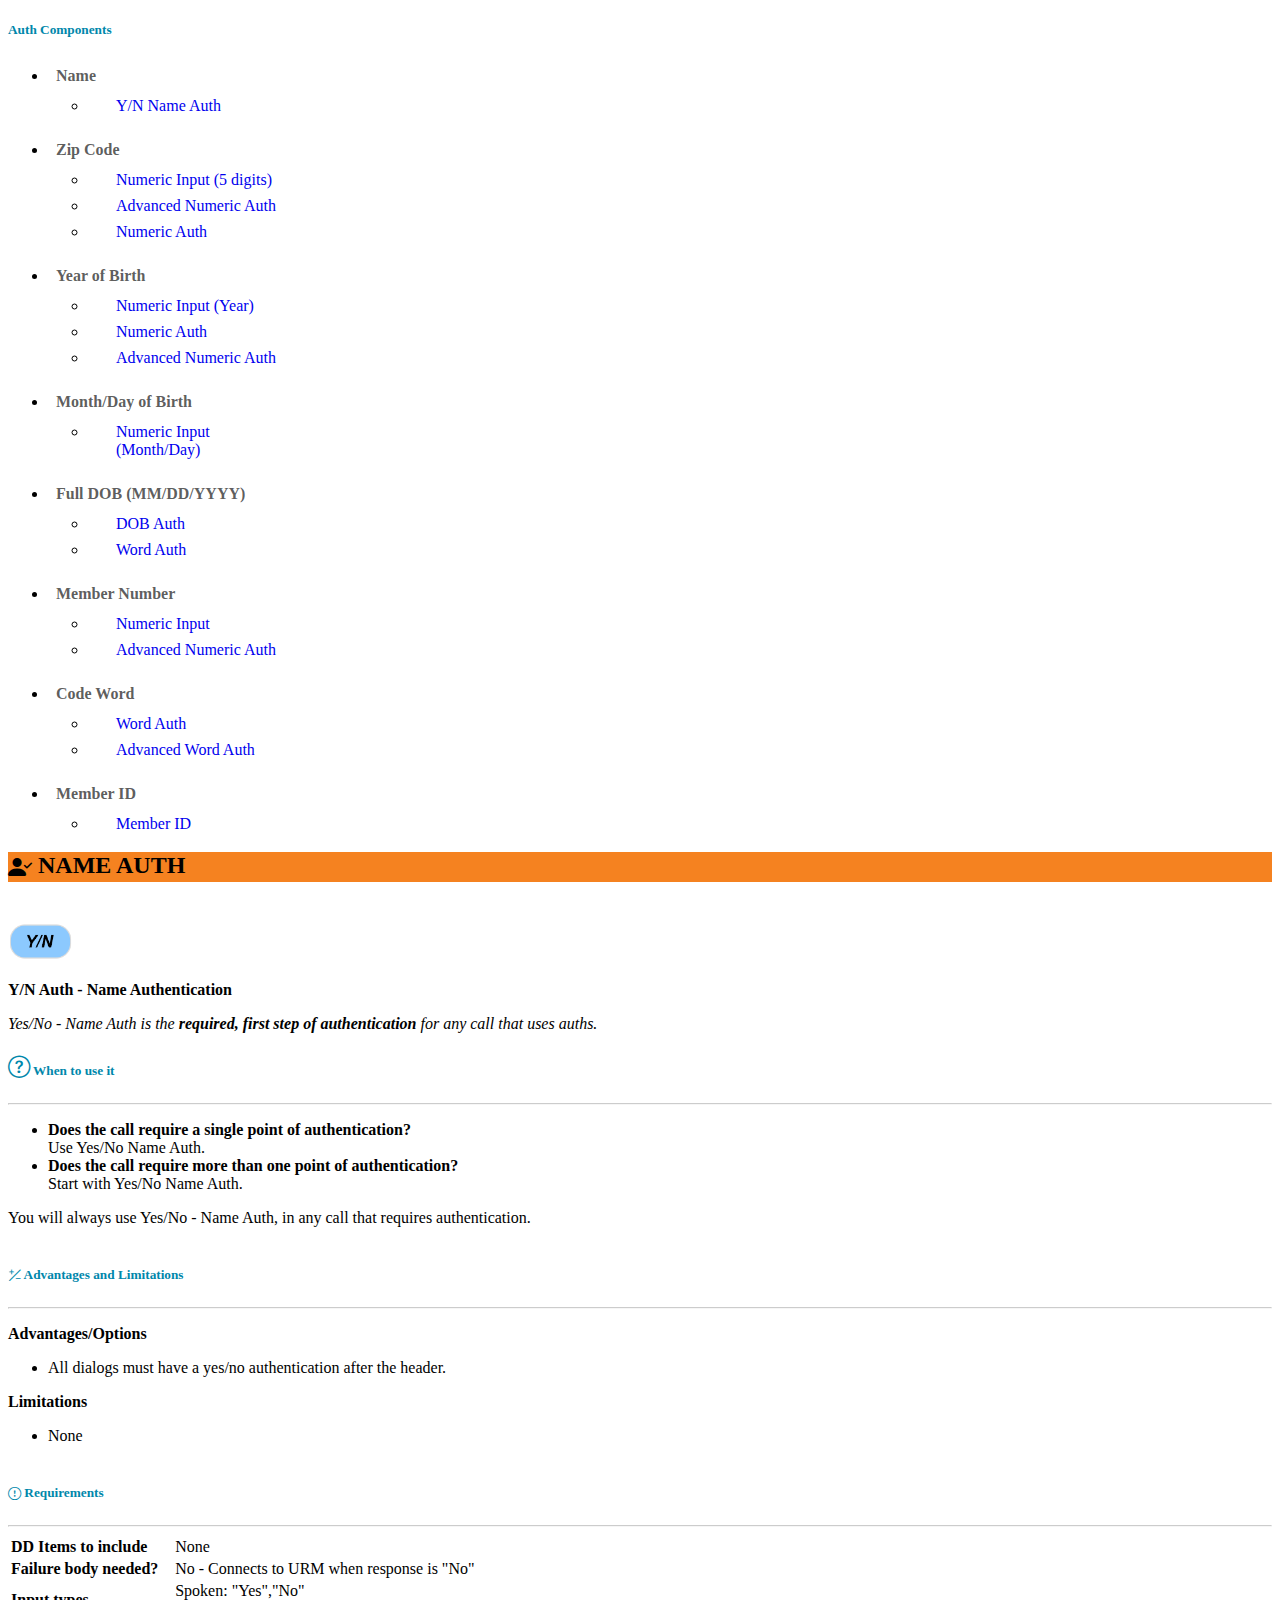
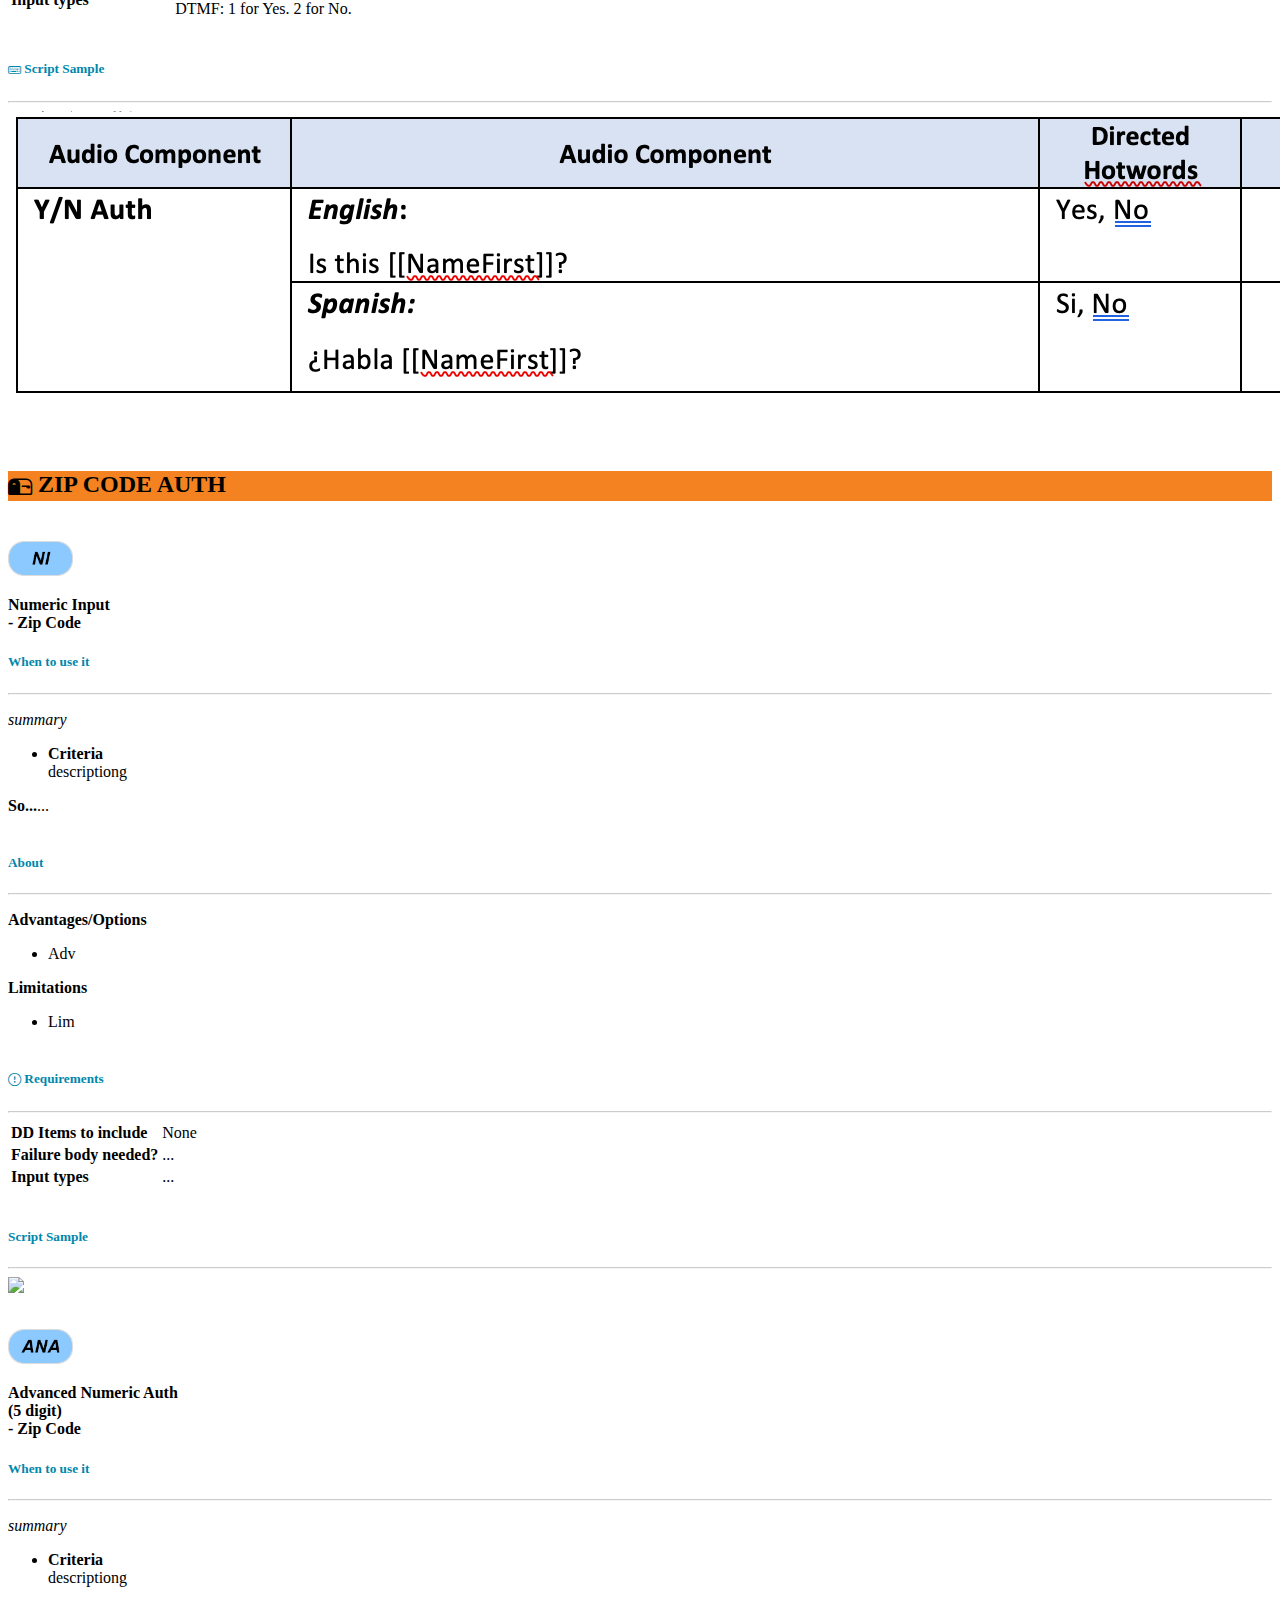
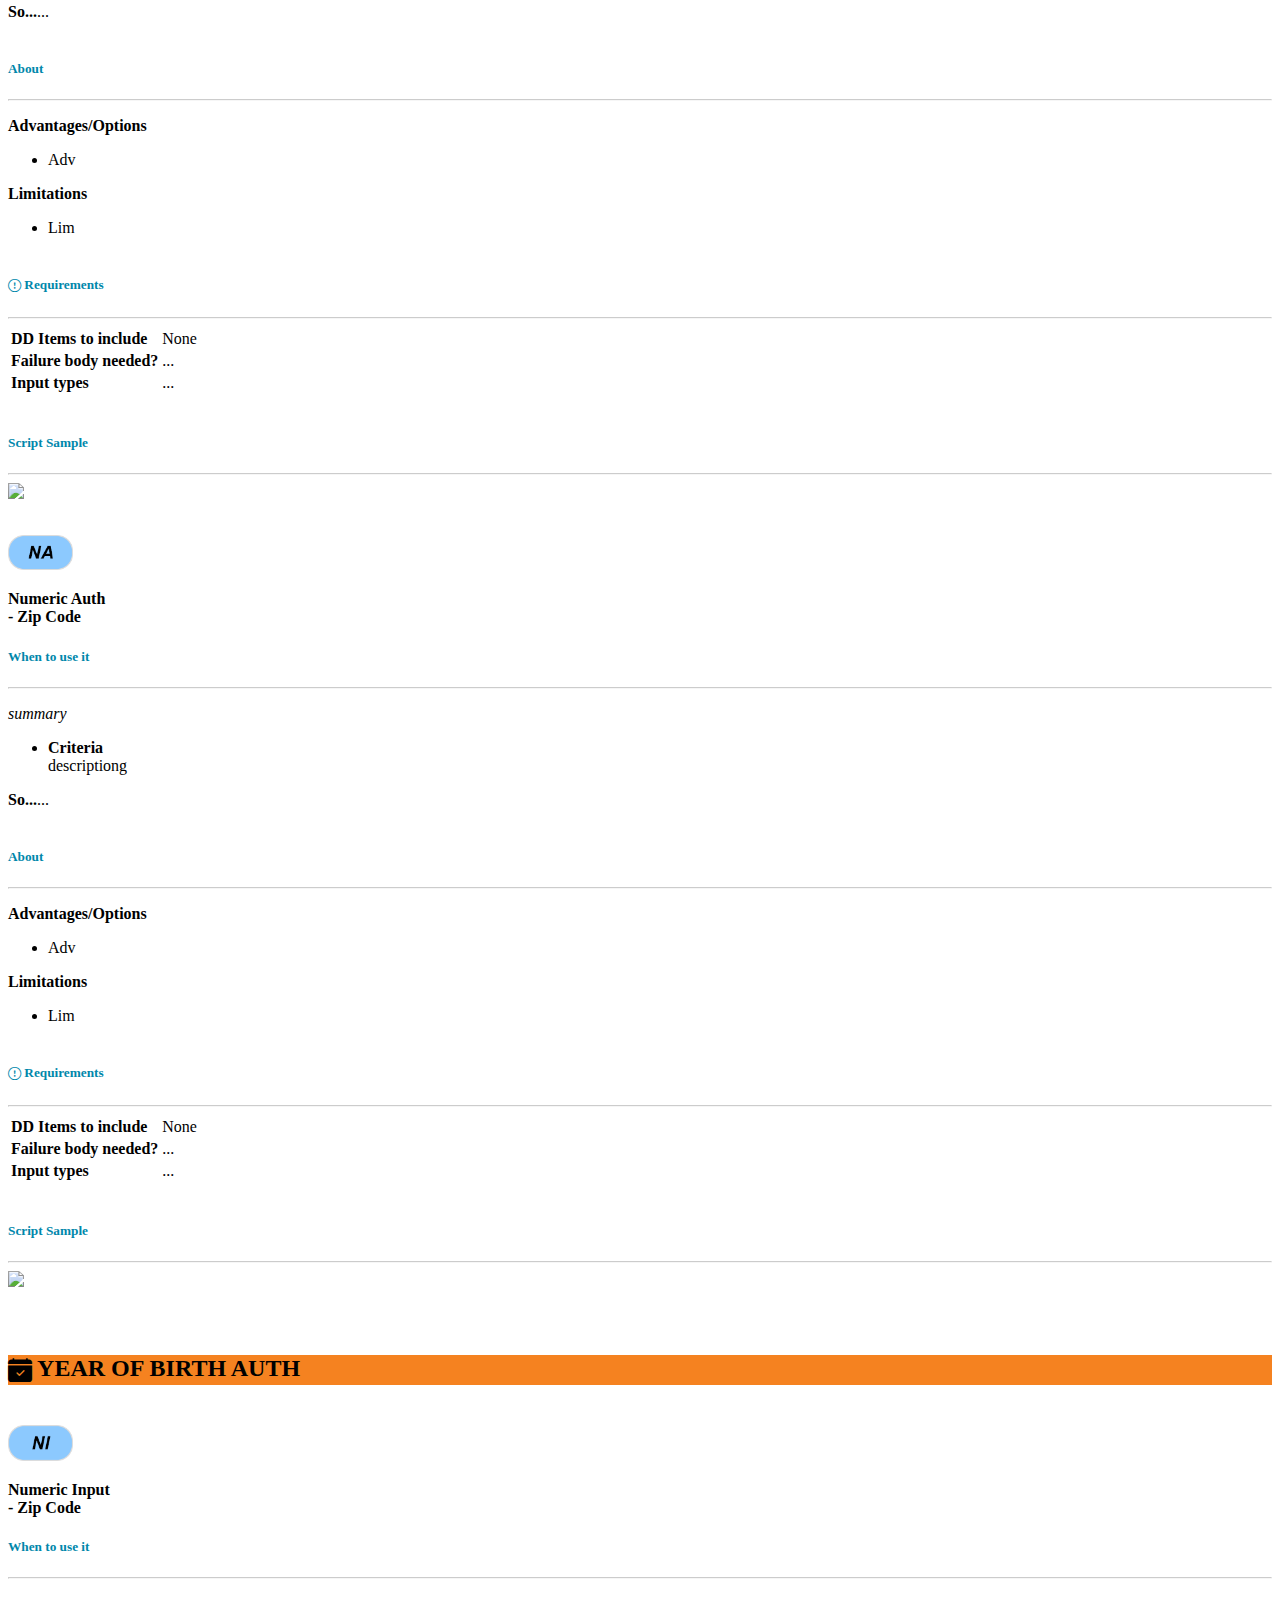
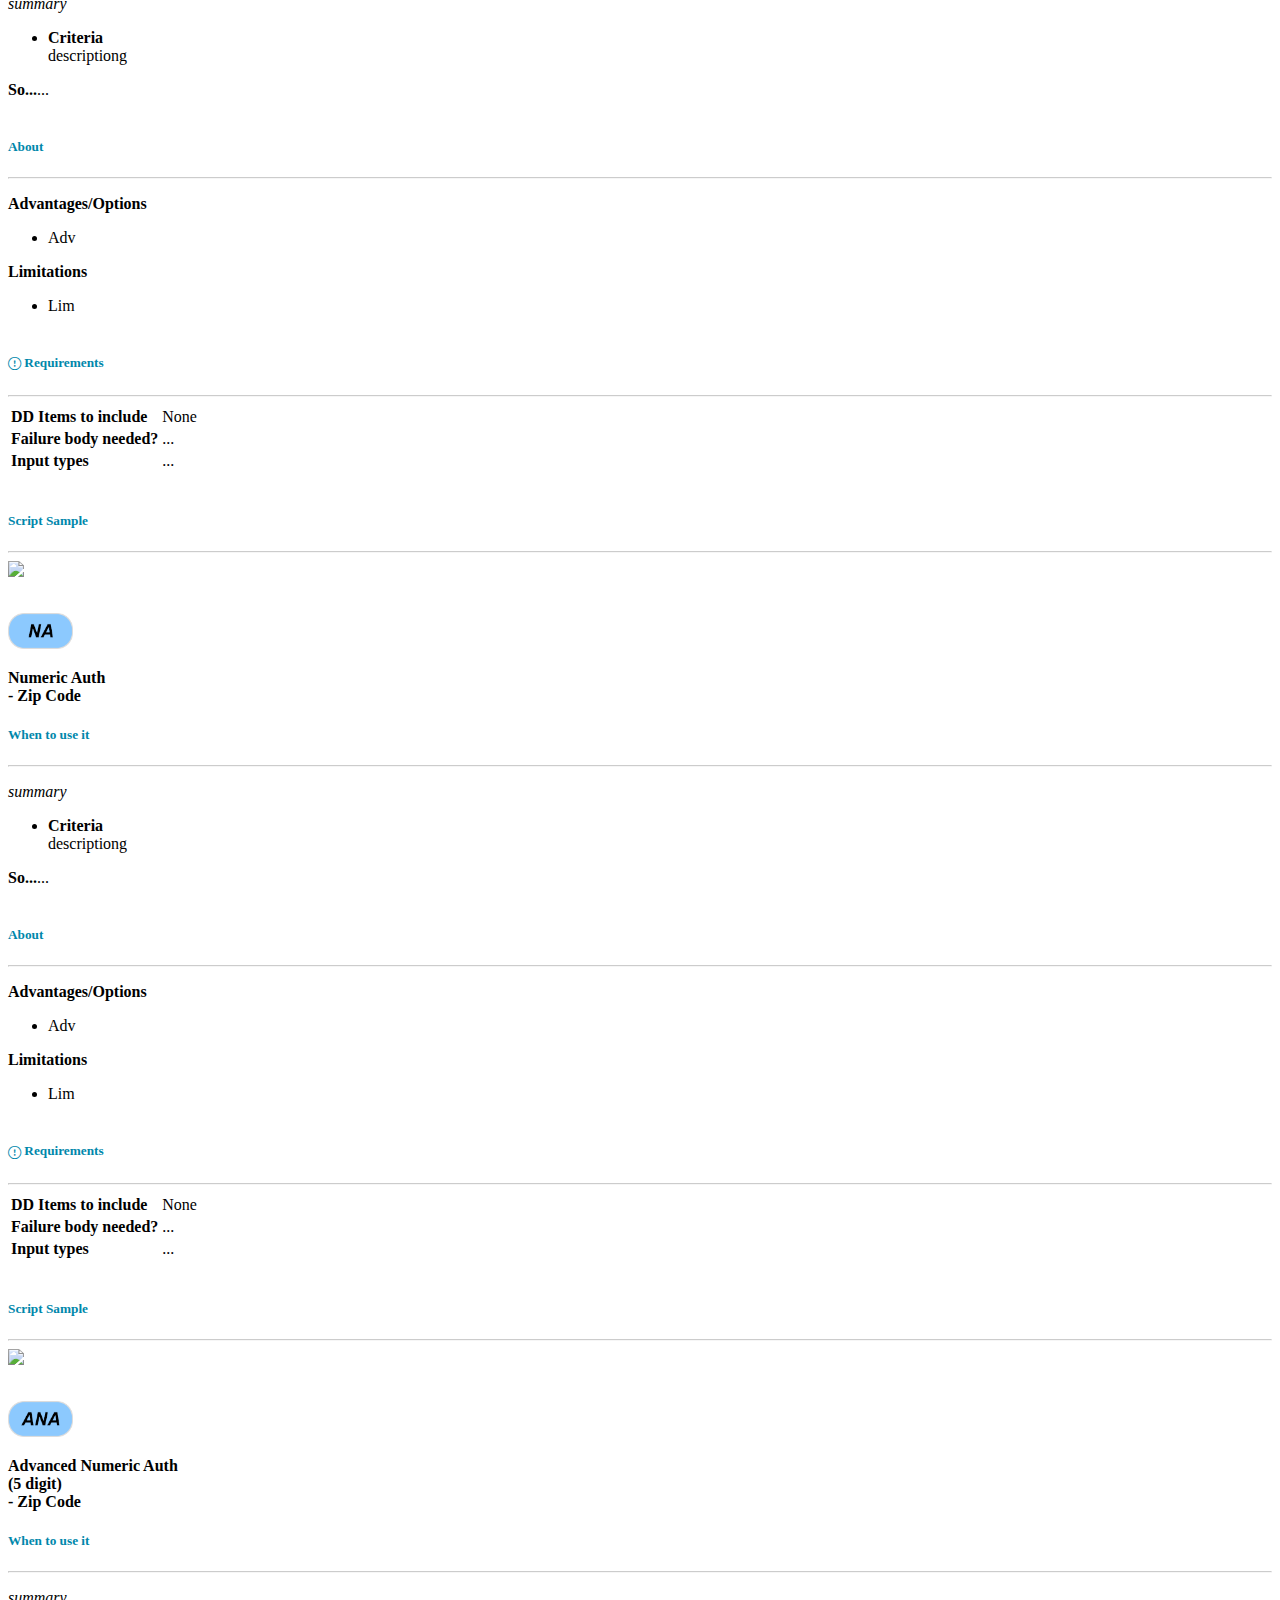
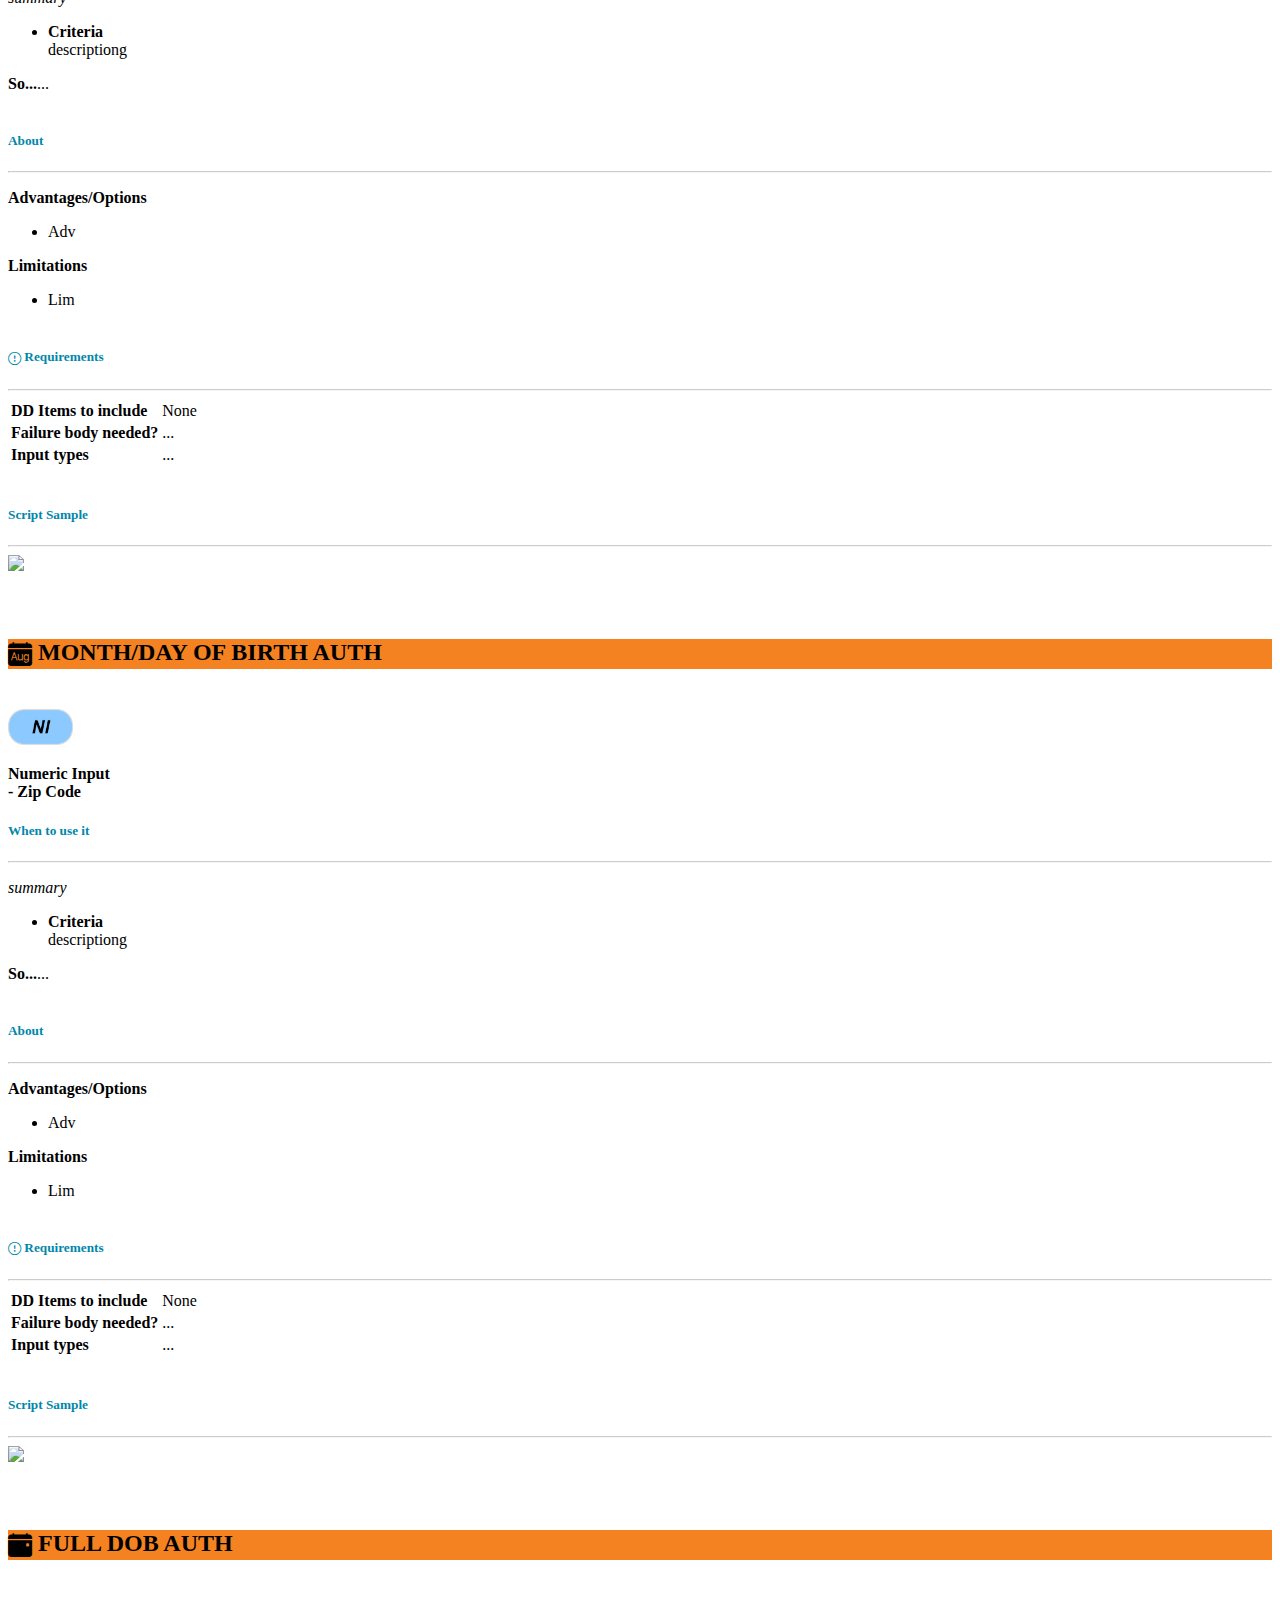
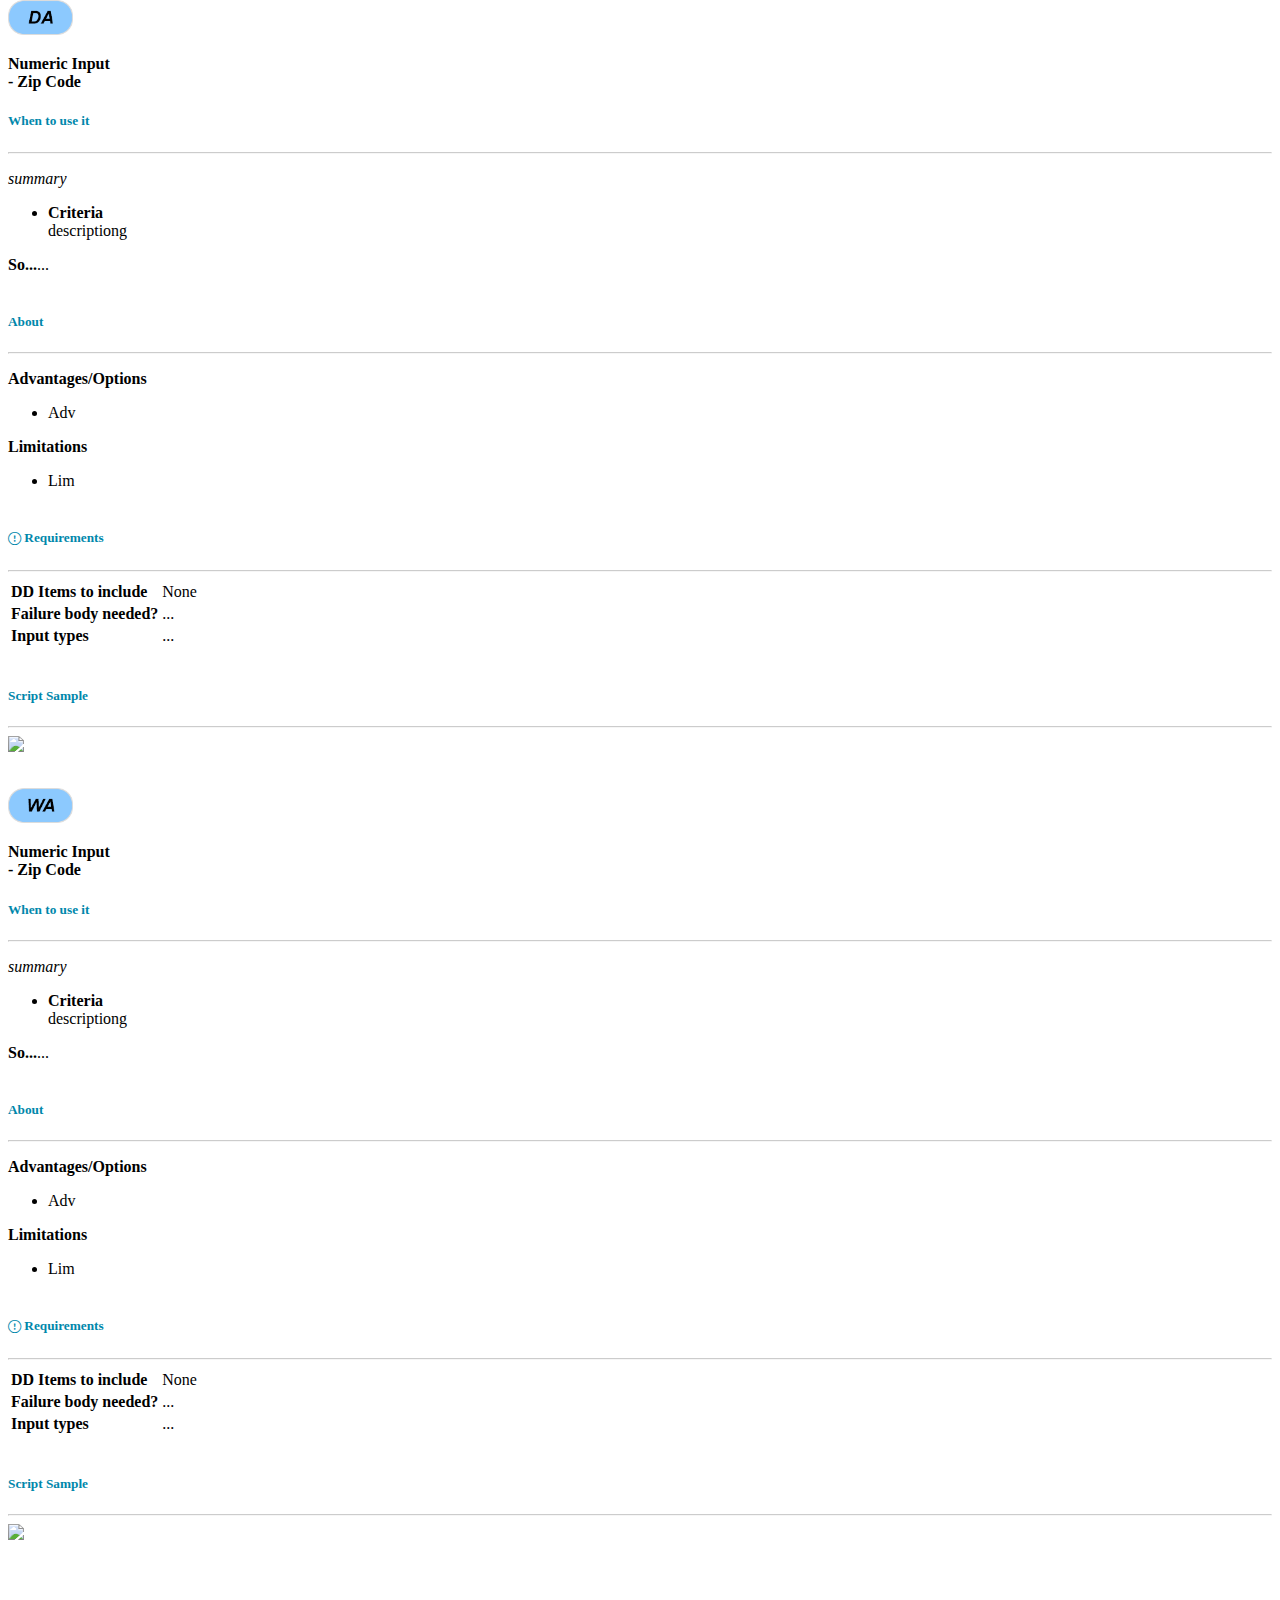
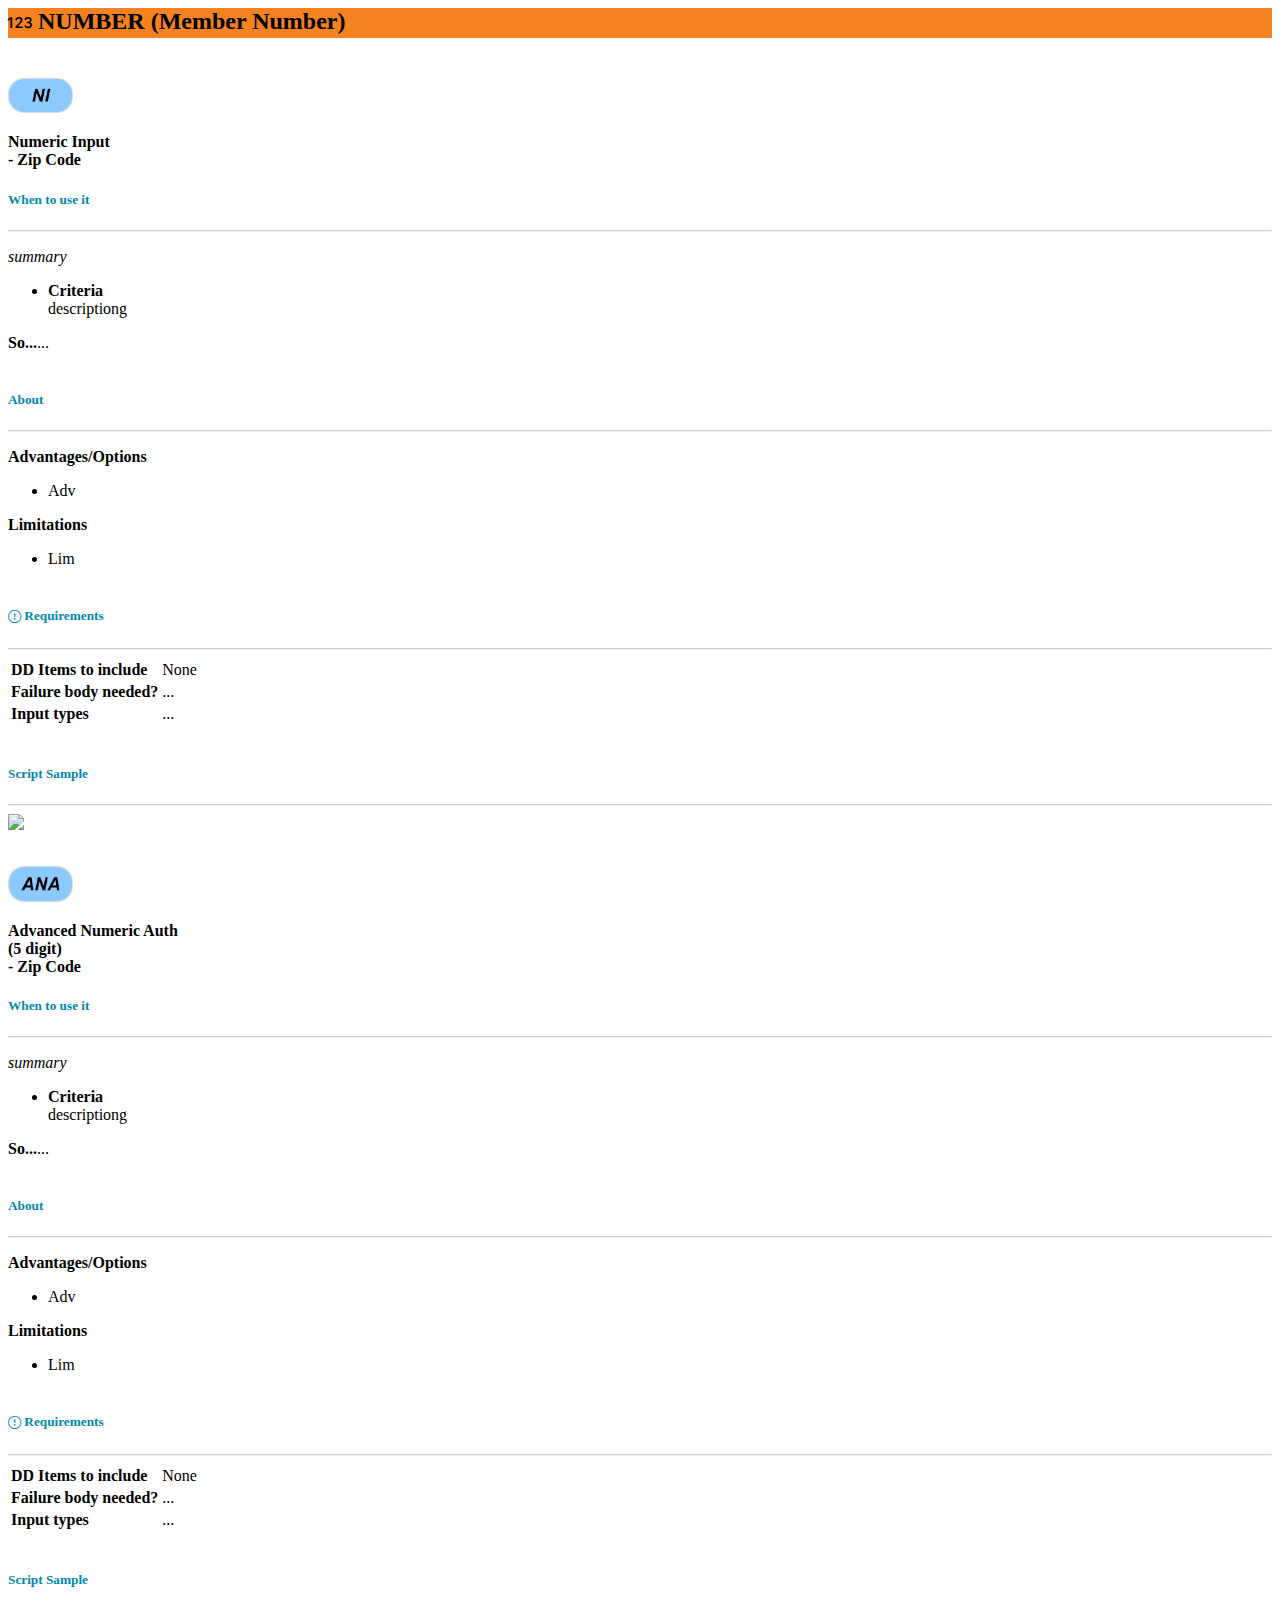
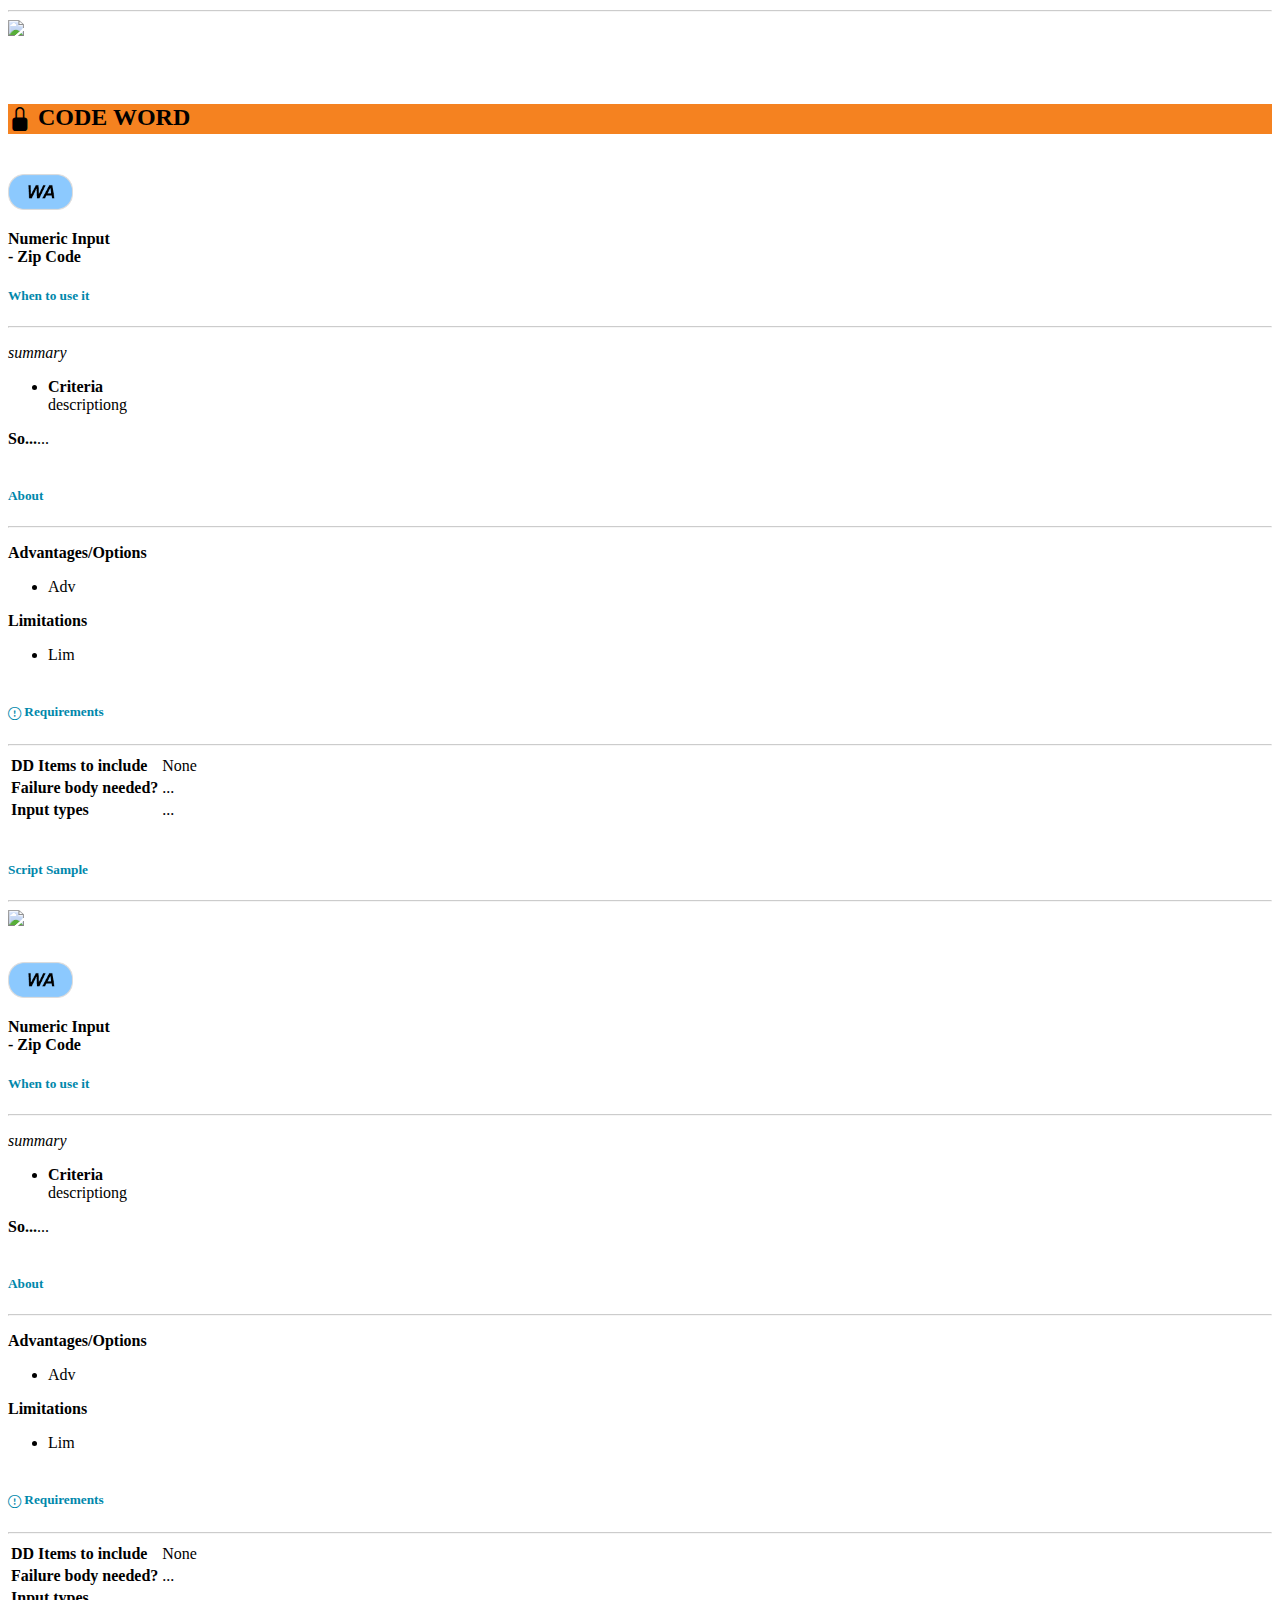
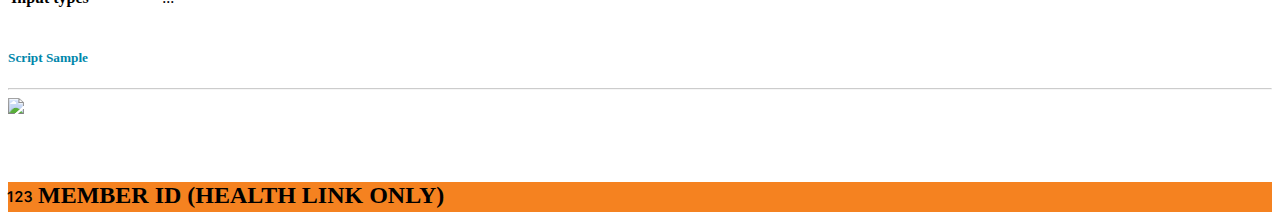
==== commit 19734c01: "create framework for each one" ====
--- a/index.html
+++ b/index.html
@@ -20,147 +20,499 @@
 
   <div class="container-fluid" id="main-container">
     <div class="row">
-        <div id="sidebar" class="col-3 border border-top-0 border-bottom-0 border-left-0">
-          <div class="flex-shrink-0 p-3 bg-white sticky-top" style="width: 280px;">
-            <a href="/" class="d-flex align-items-center pb-3 mb-3 link-dark text-decoration-none border-bottom">
-              <svg class="bi me-2" width="30" height="24">
-                <use xlink:href="#bootstrap" /></svg>
-              <span class="fs-5 fw-semibold">Auth Components</span>
-            </a>
-            <ul class="list-unstyled ps-0">
-              <li class="mb-1">
-                <div class="sidebar-header align-items-center rounded">
-                  <a href="#name-auth" class="link-dark rounded">Name</a>
-                </div>
-                <ul class="sidebar-nav list-unstyled fw-normal pb-1 small">
-                  <li><a href="#name-auth-yn" class="link-dark rounded">Y/N Name Auth</a></li>
-                </ul>
-              </li>
-            </ul>
-            <ul class="list-unstyled ps-0">
-              <li class="mb-1">
-                <div class="sidebar-header align-items-center rounded">
-                  <a href="#zip-auth" class="link-dark rounded">Zip Code</a>
-                </div>
-
-                <ul class="sidebar-nav list-unstyled fw-normal pb-1 small">
-                  <li><a href="#zip-num-5digit" class="link-dark rounded">Numeric Input (5 digits)</a></li>
-                  <li><a href="#" class="link-dark rounded">Advanced Numeric Auth</a></li>
-                  <li><a href="#" class="link-dark rounded">Numeric Auth</a></li>
-                </ul>
-
-              </li>
-            </ul>
-            <ul class="list-unstyled ps-0">
-              <li class="mb-1">
-                <div class="sidebar-header align-items-center rounded">
-                  Year of Birth
-                </div>
-                <ul class="sidebar-nav list-unstyled fw-normal pb-1 small">
-                  <li><a href="#" class="link-dark rounded">Numeric Input (Year)</a></li>
-                  <li><a href="#" class="link-dark rounded">Numeric Auth</a></li>
-                  <li><a href="#" class="link-dark rounded">Advanced Numeric Auth</a></li>
-                </ul>
-              </li>
-            </ul>
-            <ul class="list-unstyled ps-0">
-              <li class="mb-1">
-                <div class="sidebar-header align-items-center rounded">
-                  Month/Day of Birth
-                </div>
-                <ul class="sidebar-nav list-unstyled fw-normal pb-1 small">
-                  <li><a href="#" class="link-dark rounded">Numeric Input (Month/Day)</a></li>
-                </ul>
-              </li>
-            </ul>
-            <ul class="list-unstyled ps-0">
-              <li class="mb-1">
-                <div class="sidebar-header align-items-center rounded">
-                  Full DOB (MM/DD/YYYY)
-                </div>
-                <ul class="sidebar-nav list-unstyled fw-normal pb-1 small">
-                  <li><a href="#" class="link-dark rounded">DOB Auth</a></li>
-                  <li><a href="#" class="link-dark rounded">Word Auth</a></li>
-                </ul>
-              </li>
-            </ul>
-            <ul class="list-unstyled ps-0">
-              <li class="mb-1">
-                <div class="sidebar-header align-items-center rounded">
-                  Member Number
-                </div>
-                <ul class="sidebar-nav list-unstyled fw-normal pb-1 small">
-                  <li><a href="#" class="link-dark rounded">Numeric Input</a></li>
-                  <li><a href="#" class="link-dark rounded">Advanced Numeric Auth</a></li>
-                </ul>
-              </li>
-            </ul>
-            <ul class="list-unstyled ps-0">
-              <li class="mb-1">
-                <div class="sidebar-header align-items-center rounded">
-                  Code Word
-                </div>
-                <ul class="sidebar-nav list-unstyled fw-normal pb-1 small">
-                  <li><a href="#" class="link-dark rounded">Word Auth</a></li>
-                  <li><a href="#" class="link-dark rounded">Advanced Word Auth</a></li>
-                </ul>
-              </li>
-            </ul>
-            <ul class="list-unstyled ps-0">
-              <li class="mb-1">
-                <div class="sidebar-header align-items-center rounded">
-                  Member ID
-                </div>
-                <ul class="sidebar-nav list-unstyled fw-normal pb-1 small">
-                  <li><a href="#" class="link-dark rounded">Member ID</a></li>
-                </ul>
-              </li>
-            </ul>
-
-          </div>
-        </div> <!-- END SIDEBAR-->
-
-        <div id="main" class="col p-5">
-
-          <div id="name-auth" class="type-of-auth p-2">
-            <h2>NAME AUTH</h2>
-          </div>
-          <!-- NAME AUTH - Y/N -->
-          <div id="name-auth-yn" class="authblock container p-2">
+      <div id="sidebar" class="col-3 border border-top-0 border-bottom-0 border-left-0">
+        <div class="flex-shrink-0 p-3 bg-white sticky-top" style="width: 280px;">
+          <h5><span class="fs-5 fw-semibold">Auth Components</span></h5>
+          <ul class="list-unstyled ps-0 mb-0">
+            <li class="mb-1">
+              <div class="sidebar-header align-items-center rounded">
+                <a href="#name-auth" class="link-dark rounded">Name</a>
+              </div>
+              <ul class="sidebar-nav list-unstyled fw-normal pb-1 small">
+                <li><a href="#name-auth-yn" class="link-dark rounded">Y/N Name Auth</a></li>
+              </ul>
+            </li>
+          </ul>
+          <ul class="list-unstyled ps-0 mb-0">
+            <li class="mb-1">
+              <div class="sidebar-header align-items-center rounded">
+                <a href="#zip-auth" class="link-dark rounded">Zip Code</a>
+              </div>
+
+              <ul class="sidebar-nav list-unstyled fw-normal pb-1 small">
+                <li><a href="#zip-ni" class="link-dark rounded">Numeric Input (5 digits)</a></li>
+                <li><a href="#zip-ana" class="link-dark rounded">Advanced Numeric Auth</a></li>
+                <li><a href="#zip-na" class="link-dark rounded">Numeric Auth</a></li>
+              </ul>
+
+            </li>
+          </ul>
+          <ul class="list-unstyled ps-0 mb-0">
+            <li class="mb-1">
+              <div class="sidebar-header align-items-center rounded">
+                <a href="#yob-auth" class="link-dark rounded">Year of Birth</a>
+              </div>
+              <ul class="sidebar-nav list-unstyled fw-normal pb-1 small">
+                <li><a href="#yob-ni" class="link-dark rounded">Numeric Input (Year)</a></li>
+                <li><a href="#yob-na" class="link-dark rounded">Numeric Auth</a></li>
+                <li><a href="#yob-ana" class="link-dark rounded">Advanced Numeric Auth</a></li>
+              </ul>
+            </li>
+          </ul>
+          <ul class="list-unstyled ps-0 mb-0">
+            <li class="mb-1">
+              <div class="sidebar-header align-items-center rounded">
+                <a href="#mmdd-auth" class="link-dark rounded">Month/Day of Birth</a>
+              </div>
+              <ul class="sidebar-nav list-unstyled fw-normal pb-1 small">
+                <li><a href="#mmdd-ni" class="link-dark rounded">Numeric Input (Month/Day)</a></li>
+              </ul>
+            </li>
+          </ul>
+          <ul class="list-unstyled ps-0 mb-0">
+            <li class="mb-1">
+              <div class="sidebar-header align-items-center rounded">
+                <a href="#dob-auth" class="link-dark rounded">Full DOB (MM/DD/YYYY)</a>
+              </div>
+              <ul class="sidebar-nav list-unstyled fw-normal pb-1 small">
+                <li><a href="#dob-ni" class="link-dark rounded">DOB Auth</a></li>
+                <li><a href="#dob-wa" class="link-dark rounded">Word Auth</a></li>
+              </ul>
+            </li>
+          </ul>
+          <ul class="list-unstyled ps-0 mb-0">
+            <li class="mb-1">
+              <div class="sidebar-header align-items-center rounded">
+                <a href="#memnum-auth" class="link-dark rounded">Member Number</a>
+              </div>
+              <ul class="sidebar-nav list-unstyled fw-normal pb-1 small">
+                <li><a href="#memnum-ni" class="link-dark rounded">Numeric Input</a></li>
+                <li><a href="#memnum-ana" class="link-dark rounded">Advanced Numeric Auth</a></li>
+              </ul>
+            </li>
+          </ul>
+          <ul class="list-unstyled ps-0 mb-0">
+            <li class="mb-1">
+              <div class="sidebar-header align-items-center rounded">
+                <a href="#codeword-auth" class="link-dark rounded">Code Word</a>
+              </div>
+              <ul class="sidebar-nav list-unstyled fw-normal pb-1 small">
+                <li><a href="#codeword-wa" class="link-dark rounded">Word Auth</a></li>
+                <li><a href="#codeword-awa" class="link-dark rounded">Advanced Word Auth</a></li>
+              </ul>
+            </li>
+          </ul>
+          <ul class="list-unstyled ps-0 mb-0">
+            <li class="mb-1">
+              <div class="sidebar-header align-items-center rounded">
+                <a href="#mid-auth" class="link-dark rounded">Member ID</a>
+              </div>
+              <ul class="sidebar-nav list-unstyled fw-normal pb-1 small">
+                <li><a href="#" class="link-dark rounded">Member ID</a></li>
+              </ul>
+            </li>
+          </ul>
+
+        </div>
+      </div> <!-- END SIDEBAR-->
+
+      <div id="main" class="col p-5">
+
+        <div id="name-auth" class="type-of-auth p-2">
+          <h2 class="ms-2"><i class="bi bi-person-check-fill"></i>
+            NAME AUTH</h2>
+        </div>
+        <!-- NAME AUTH - Y/N -->
+        <div id="name-auth-yn" class="authblock container p-2">
+          <div class="row pt-0">
+            <div class="col col-3 ps-4 pb-4">
+              <img src="./img/authpill_yn.png" class="mb-2 mw-50" style="width: 65px;" />
+              <p><strong>Y/N Auth - Name Authentication</strong></p>
+
+              <p><em>Yes/No - Name Auth is the <strong>required, first step of authentication</strong> for any call that
+                  uses auths.</em></p>
+            </div>
+            <div class="col col-9 border-start border-dark px-4 pt-0 pb-4">
+
+
+
+              <h5><i class="bi-question-circle" style="font-size: 1.4rem; margin-top:7px;"></i> When to use it</h5>
+              <hr />
+
+
+              <ul>
+                <li><strong>Does the call require a single point of authentication?</strong><br /> Use Yes/No Name Auth.
+                </li>
+                <li><strong>Does the call require more than one point of authentication?</strong><br />
+                  Start with Yes/No Name Auth.</li>
+              </ul>
+
+              <p>You will always use Yes/No - Name Auth, in any call that requires authentication.</p>
+
+              <h5><i class="bi bi-plus-slash-minus"></i> Advantages and Limitations</h5>
+              <hr />
+              <p class="leader">Advantages/Options</p>
+              <ul>
+                <li>All dialogs must have a yes/no authentication after the header.</li>
+              </ul>
+              <p class="leader">Limitations</p>
+              <ul>
+                <li>None</li>
+              </ul>
+
+              <h5><i class="bi bi-exclamation-circle"></i> Requirements</h5>
+              <hr />
+              <table class="table table-striped table-bordered tech-table">
+                <tr>
+                  <td class="tech_col1">DD Items to include</td>
+                  <td>None</td>
+                </tr>
+                <tr>
+                  <td class="tech_col1">Failure body needed?</td>
+                  <td>No - Connects to URM when response is "No"
+                  </td>
+                </tr>
+                <tr>
+                  <td class="tech_col1">Input types</td>
+                  <td>Spoken: "Yes","No"<br />
+                    DTMF: 1 for Yes. 2 for No.
+                  </td>
+                </tr>
+              </table>
+              <h5><i class="bi bi-keyboard"></i> Script Sample</h5>
+              <hr />
+              <img src="./img/script-yn-name.png" class="w-100">
+            </div>
+          </div>
+        </div>
+
+        <div id="zip-auth" class="type-of-auth p-2">
+          <h2 class="ms-2"><i class="bi bi-mailbox2"></i>
+            ZIP CODE AUTH</h2>
+        </div>
+
+        <!-- ZIP CODE - NUMERIC INPUT -->
+        <div id="zip-ni" class="authblock container p-2">
+          <div class="row pt-0">
+            <div class="col col-3 ps-4 pb-4">
+              <img src="./img/authpill_ni.png" class="mb-2 mw-50" style="width: 65px;" />
+              <p><strong>Numeric Input<br />
+                  - Zip Code</strong></p>
+            </div>
+            <div class="col col-9 border-start border-dark px-4 pt-0 pb-4">
+              <h5>When to use it</h5>
+              <hr />
+              <p><em>
+                  summary</em></p>
+
+              <ul>
+                <li><strong>Criteria</strong><br /> descriptiong</li>
+
+              </ul>
+
+              <p><strong>So...</strong>...</p>
+
+              <h5>About</h5>
+              <hr />
+              <p class="leader">Advantages/Options</p>
+              <ul>
+                <li>Adv</li>
+              </ul>
+              <p class="leader">Limitations</p>
+              <ul>
+                <li>Lim</li>
+              </ul>
+
+              <h5><i class="bi bi-exclamation-circle"></i> Requirements</h5>
+              <hr />
+              <table class="table table-striped table-bordered tech-table">
+                <tr>
+                  <td class="tech_col1">DD Items to include</td>
+                  <td>None</td>
+                </tr>
+                <tr>
+                  <td class="tech_col1">Failure body needed?</td>
+                  <td>...
+                  </td>
+                </tr>
+                <tr>
+                  <td class="tech_col1">Input types</td>
+                  <td>...
+                  </td>
+                </tr>
+              </table>
+              <h5>Script Sample</h5>
+              <hr />
+              <img src="./img/script-.png" class="w-100">
+            </div>
+          </div>
+        </div>
+
+        <!-- ZIP CODE - ADVANCED NUMERIC INPUT -->
+        <div id="zip-ana" class="authblock container p-2">
+          <div class="row pt-0">
+            <div class="col col-3 ps-4 pb-4">
+              <img src="./img/authpill_ana.png" class="mb-2 mw-50" style="width: 65px;" />
+              <p><strong>Advanced Numeric Auth<br />(5 digit)<br />
+                  - Zip Code</strong></p>
+            </div>
+            <div class="col col-9 border-start border-dark px-4 pt-0 pb-4">
+              <h5>When to use it</h5>
+              <hr />
+              <p><em>
+                  summary</em></p>
+
+              <ul>
+                <li><strong>Criteria</strong><br /> descriptiong</li>
+
+              </ul>
+
+              <p><strong>So...</strong>...</p>
+
+              <h5>About</h5>
+              <hr />
+              <p class="leader">Advantages/Options</p>
+              <ul>
+                <li>Adv</li>
+              </ul>
+              <p class="leader">Limitations</p>
+              <ul>
+                <li>Lim</li>
+              </ul>
+
+              <h5><i class="bi bi-exclamation-circle"></i> Requirements</h5>
+              <hr />
+              <table class="table table-striped table-bordered tech-table">
+                <tr>
+                  <td class="tech_col1">DD Items to include</td>
+                  <td>None</td>
+                </tr>
+                <tr>
+                  <td class="tech_col1">Failure body needed?</td>
+                  <td>...
+                  </td>
+                </tr>
+                <tr>
+                  <td class="tech_col1">Input types</td>
+                  <td>...
+                  </td>
+                </tr>
+              </table>
+              <h5>Script Sample</h5>
+              <hr />
+              <img src="./img/script-.png" class="w-100">
+            </div>
+          </div>
+        </div>
+
+        <!-- ZIP CODE - NUMERIC AUTH -->
+        <div id="zip-na" class="authblock container p-2">
+          <div class="row pt-0">
+            <div class="col col-3 ps-4 pb-4">
+              <img src="./img/authpill_na.png" class="mb-2 mw-50" style="width: 65px;" />
+              <p><strong>Numeric Auth<br />
+                  - Zip Code</strong></p>
+            </div>
+            <div class="col col-9 border-start border-dark px-4 pt-0 pb-4">
+              <h5>When to use it</h5>
+              <hr />
+              <p><em>
+                  summary</em></p>
+
+              <ul>
+                <li><strong>Criteria</strong><br /> descriptiong</li>
+
+              </ul>
+
+              <p><strong>So...</strong>...</p>
+
+              <h5>About</h5>
+              <hr />
+              <p class="leader">Advantages/Options</p>
+              <ul>
+                <li>Adv</li>
+              </ul>
+              <p class="leader">Limitations</p>
+              <ul>
+                <li>Lim</li>
+              </ul>
+
+              <h5><i class="bi bi-exclamation-circle"></i> Requirements</h5>
+              <hr />
+              <table class="table table-striped table-bordered tech-table">
+                <tr>
+                  <td class="tech_col1">DD Items to include</td>
+                  <td>None</td>
+                </tr>
+                <tr>
+                  <td class="tech_col1">Failure body needed?</td>
+                  <td>...
+                  </td>
+                </tr>
+                <tr>
+                  <td class="tech_col1">Input types</td>
+                  <td>...
+                  </td>
+                </tr>
+              </table>
+              <h5>Script Sample</h5>
+              <hr />
+              <img src="./img/script-.png" class="w-100">
+            </div>
+          </div>
+        </div>
+
+        <div id="yob-auth" class="type-of-auth p-2">
+          <h2 class="ms-2"><i class="bi bi-calendar-check-fill"></i>
+            YEAR OF BIRTH AUTH</h2>
+        </div>
+
+        <!-- YOB - NUMERIC INPUT -->
+        <div id="yob-ni" class="authblock container p-2">
+          <div class="row pt-0">
+            <div class="col col-3 ps-4 pb-4">
+              <img src="./img/authpill_ni.png" class="mb-2 mw-50" style="width: 65px;" />
+              <p><strong>Numeric Input<br />
+                  - Zip Code</strong></p>
+            </div>
+            <div class="col col-9 border-start border-dark px-4 pt-0 pb-4">
+              <h5>When to use it</h5>
+              <hr />
+              <p><em>
+                  summary</em></p>
+
+              <ul>
+                <li><strong>Criteria</strong><br /> descriptiong</li>
+
+              </ul>
+
+              <p><strong>So...</strong>...</p>
+
+              <h5>About</h5>
+              <hr />
+              <p class="leader">Advantages/Options</p>
+              <ul>
+                <li>Adv</li>
+              </ul>
+              <p class="leader">Limitations</p>
+              <ul>
+                <li>Lim</li>
+              </ul>
+
+              <h5><i class="bi bi-exclamation-circle"></i> Requirements</h5>
+              <hr />
+              <table class="table table-striped table-bordered tech-table">
+                <tr>
+                  <td class="tech_col1">DD Items to include</td>
+                  <td>None</td>
+                </tr>
+                <tr>
+                  <td class="tech_col1">Failure body needed?</td>
+                  <td>...
+                  </td>
+                </tr>
+                <tr>
+                  <td class="tech_col1">Input types</td>
+                  <td>...
+                  </td>
+                </tr>
+              </table>
+              <h5>Script Sample</h5>
+              <hr />
+              <img src="./img/script-.png" class="w-100">
+            </div>
+          </div>
+        </div>
+
+         <!-- YOB - NUMERIC AUTH -->
+        <div id="yob-na" class="authblock container p-2">
+          <div class="row pt-0">
+            <div class="col col-3 ps-4 pb-4">
+              <img src="./img/authpill_na.png" class="mb-2 mw-50" style="width: 65px;" />
+              <p><strong>Numeric Auth<br />
+                  - Zip Code</strong></p>
+            </div>
+            <div class="col col-9 border-start border-dark px-4 pt-0 pb-4">
+              <h5>When to use it</h5>
+              <hr />
+              <p><em>
+                  summary</em></p>
+
+              <ul>
+                <li><strong>Criteria</strong><br /> descriptiong</li>
+
+              </ul>
+
+              <p><strong>So...</strong>...</p>
+
+              <h5>About</h5>
+              <hr />
+              <p class="leader">Advantages/Options</p>
+              <ul>
+                <li>Adv</li>
+              </ul>
+              <p class="leader">Limitations</p>
+              <ul>
+                <li>Lim</li>
+              </ul>
+
+              <h5><i class="bi bi-exclamation-circle"></i> Requirements</h5>
+              <hr />
+              <table class="table table-striped table-bordered tech-table">
+                <tr>
+                  <td class="tech_col1">DD Items to include</td>
+                  <td>None</td>
+                </tr>
+                <tr>
+                  <td class="tech_col1">Failure body needed?</td>
+                  <td>...
+                  </td>
+                </tr>
+                <tr>
+                  <td class="tech_col1">Input types</td>
+                  <td>...
+                  </td>
+                </tr>
+              </table>
+              <h5>Script Sample</h5>
+              <hr />
+              <img src="./img/script-.png" class="w-100">
+            </div>
+          </div>
+        </div>
+
+          <!-- YOB - ADVANCED NUMERIC AUTH -->
+          <div id="yob-ana" class="authblock container p-2">
             <div class="row pt-0">
               <div class="col col-3 ps-4 pb-4">
-                <img src="./img/authpill_yn.png" class="mb-2 mw-50" style="width: 65px;"  />
-                <p><strong>Y/N Auth - Name Authentication</strong></p>
-
-                <p><em>Yes/No - Name Auth is the <strong>required, first step of authentication</strong> for any call that uses auths.</em></p>
+                <img src="./img/authpill_ana.png" class="mb-2 mw-50" style="width: 65px;" />
+                <p><strong>Advanced Numeric Auth<br />(5 digit)<br />
+                    - Zip Code</strong></p>
               </div>
               <div class="col col-9 border-start border-dark px-4 pt-0 pb-4">
-
-
-
-                <h5><i class="bi-question-circle" style="font-size: 1.4rem; margin-top:7px;"></i> When to use it</h5>
+                <h5>When to use it</h5>
                 <hr />
-         
-
+                <p><em>
+                    summary</em></p>
+  
                 <ul>
-                  <li><strong>Does the call require a single point of authentication?</strong><br /> Use Yes/No Name Auth.</li>
-                  <li><strong>Does the call require more than one point of authentication?</strong><br />
-                    Start with Yes/No Name Auth.</li>
+                  <li><strong>Criteria</strong><br /> descriptiong</li>
+  
                 </ul>
-
-                <p>You will always use Yes/No - Name Auth, in any call that requires authentication.</p>
-
-                <h5><i class="bi bi-plus-slash-minus"></i> About</h5>
+  
+                <p><strong>So...</strong>...</p>
+  
+                <h5>About</h5>
                 <hr />
                 <p class="leader">Advantages/Options</p>
                 <ul>
-                  <li>All dialogs must have a yes/no authentication after the header.</li>
+                  <li>Adv</li>
                 </ul>
                 <p class="leader">Limitations</p>
                 <ul>
-                  <li>None</li>
+                  <li>Lim</li>
                 </ul>
-
+  
                 <h5><i class="bi bi-exclamation-circle"></i> Requirements</h5>
                 <hr />
                 <table class="table table-striped table-bordered tech-table">
@@ -170,88 +522,449 @@
                   </tr>
                   <tr>
                     <td class="tech_col1">Failure body needed?</td>
-                    <td>No - Connects to URM when response is "No"
+                    <td>...
                     </td>
                   </tr>
                   <tr>
                     <td class="tech_col1">Input types</td>
-                    <td>Spoken: "Yes","No"<br />
-                      DTMF: 1 for Yes. 2 for No.
+                    <td>...
                     </td>
                   </tr>
                 </table>
-                <h5><i class="bi bi-keyboard"></i> Script Sample</h5>
+                <h5>Script Sample</h5>
                 <hr />
-                <img src="./img/script-yn-name.png" class="w-100">
+                <img src="./img/script-.png" class="w-100">
               </div>
             </div>
           </div>
 
-          <div id="zip-auth" class="type-of-auth p-2">
-            <h2>ZIP CODE</h2>
-          </div>
-
-                   <!-- ZIP CODE - NUMERIC INPUT -->
-                   <div id="zip-num-5digit" class="authblock container p-2">
-                    <div class="row pt-0">
-                      <div class="col col-3 ps-4 pb-4">
-                        <img src="./img/authpill_yn.png" class="mb-2 mw-50" style="width: 65px;"  />
-                        <p><strong>Y/N Auth - Name Authentication</strong></p>
-                      </div>
-                      <div class="col col-9 border-start border-dark px-4 pt-0 pb-4">
-                        <h5>When to use it</h5>
-                        <hr />
-                        <p><em>
-                          Yes/No - Name Auth is the <strong>required, first step of authentication</strong> for any call that uses auths.</em></p>
-        
-                        <ul>
-                          <li><strong>Does the call require a single point of authentication?</strong><br /> Use Yes/No Name Auth.</li>
-                          <li><strong>Does the call require more than one point of authentication?</strong><br />
-                            Start with Yes/No Name Auth.</li>
-                        </ul>
-        
-                        <p><strong>So...</strong>You will always use Yes/No - Name Auth, in any call that requires authentication.</p>
-        
-                        <h5>About</h5>
-                        <hr />
-                        <p class="leader">Advantages/Options</p>
-                        <ul>
-                          <li>All dialogs must have a yes/no authentication after the header.</li>
-                        </ul>
-                        <p class="leader">Limitations</p>
-                        <ul>
-                          <li>None</li>
-                        </ul>
-        
-                        <h5><i class="bi bi-exclamation-circle"></i> Requirements</h5>
-                        <hr />
-                        <table class="table table-striped table-bordered tech-table">
-                          <tr>
-                            <td class="tech_col1">DD Items to include</td>
-                            <td>None</td>
-                          </tr>
-                          <tr>
-                            <td class="tech_col1">Failure body needed?</td>
-                            <td>No - Connects to URM when response is "No"
-                            </td>
-                          </tr>
-                          <tr>
-                            <td class="tech_col1">Input types</td>
-                            <td>Spoken: "Yes","No"<br />
-                              DTMF: 1 for Yes. 2 for No.
-                            </td>
-                          </tr>
-                        </table>
-                        <h5>Script Sample</h5>
-                        <hr />
-                        <img src="./img/script-yn-name.png" class="w-100">
-                      </div>
-                    </div>
-                  </div>
-
-
-        </div> <!-- /END MAIN -->
-      </div> <!-- /END ROW -->
+        <div id="mmdd-auth" class="type-of-auth p-2">
+          <h2 class="ms-2"><i class="bi bi-calendar-month-fill"></i>
+            MONTH/DAY OF BIRTH AUTH</h2>
+        </div>
+
+        <!-- MONTH DAY OF BIRTH - NUMERIC INPUT -->
+        <div id="mmdd-ni" class="authblock container p-2">
+          <div class="row pt-0">
+            <div class="col col-3 ps-4 pb-4">
+              <img src="./img/authpill_ni.png" class="mb-2 mw-50" style="width: 65px;" />
+              <p><strong>Numeric Input<br />
+                  - Zip Code</strong></p>
+            </div>
+            <div class="col col-9 border-start border-dark px-4 pt-0 pb-4">
+              <h5>When to use it</h5>
+              <hr />
+              <p><em>
+                  summary</em></p>
+
+              <ul>
+                <li><strong>Criteria</strong><br /> descriptiong</li>
+
+              </ul>
+
+              <p><strong>So...</strong>...</p>
+
+              <h5>About</h5>
+              <hr />
+              <p class="leader">Advantages/Options</p>
+              <ul>
+                <li>Adv</li>
+              </ul>
+              <p class="leader">Limitations</p>
+              <ul>
+                <li>Lim</li>
+              </ul>
+
+              <h5><i class="bi bi-exclamation-circle"></i> Requirements</h5>
+              <hr />
+              <table class="table table-striped table-bordered tech-table">
+                <tr>
+                  <td class="tech_col1">DD Items to include</td>
+                  <td>None</td>
+                </tr>
+                <tr>
+                  <td class="tech_col1">Failure body needed?</td>
+                  <td>...
+                  </td>
+                </tr>
+                <tr>
+                  <td class="tech_col1">Input types</td>
+                  <td>...
+                  </td>
+                </tr>
+              </table>
+              <h5>Script Sample</h5>
+              <hr />
+              <img src="./img/script-.png" class="w-100">
+            </div>
+          </div>
+        </div>
+
+        <div id="dob-auth" class="type-of-auth p-2">
+          <h2 class="ms-2"><i class="bi bi-calendar-event-fill"></i>
+            FULL DOB AUTH</h2>
+        </div>
+
+        <!-- DOB - DA -->
+        <div id="dob-ni" class="authblock container p-2">
+          <div class="row pt-0">
+            <div class="col col-3 ps-4 pb-4">
+              <img src="./img/authpill_da.png" class="mb-2 mw-50" style="width: 65px;" />
+              <p><strong>Numeric Input<br />
+                  - Zip Code</strong></p>
+            </div>
+            <div class="col col-9 border-start border-dark px-4 pt-0 pb-4">
+              <h5>When to use it</h5>
+              <hr />
+              <p><em>
+                  summary</em></p>
+
+              <ul>
+                <li><strong>Criteria</strong><br /> descriptiong</li>
+
+              </ul>
+
+              <p><strong>So...</strong>...</p>
+
+              <h5>About</h5>
+              <hr />
+              <p class="leader">Advantages/Options</p>
+              <ul>
+                <li>Adv</li>
+              </ul>
+              <p class="leader">Limitations</p>
+              <ul>
+                <li>Lim</li>
+              </ul>
+
+              <h5><i class="bi bi-exclamation-circle"></i> Requirements</h5>
+              <hr />
+              <table class="table table-striped table-bordered tech-table">
+                <tr>
+                  <td class="tech_col1">DD Items to include</td>
+                  <td>None</td>
+                </tr>
+                <tr>
+                  <td class="tech_col1">Failure body needed?</td>
+                  <td>...
+                  </td>
+                </tr>
+                <tr>
+                  <td class="tech_col1">Input types</td>
+                  <td>...
+                  </td>
+                </tr>
+              </table>
+              <h5>Script Sample</h5>
+              <hr />
+              <img src="./img/script-.png" class="w-100">
+            </div>
+          </div>
+        </div>
+
+        <!-- DOB - WORD AUTH -->
+        <div id="dob-wa" class="authblock container p-2">
+          <div class="row pt-0">
+            <div class="col col-3 ps-4 pb-4">
+              <img src="./img/authpill_wa.png" class="mb-2 mw-50" style="width: 65px;" />
+              <p><strong>Numeric Input<br />
+                  - Zip Code</strong></p>
+            </div>
+            <div class="col col-9 border-start border-dark px-4 pt-0 pb-4">
+              <h5>When to use it</h5>
+              <hr />
+              <p><em>
+                  summary</em></p>
+
+              <ul>
+                <li><strong>Criteria</strong><br /> descriptiong</li>
+
+              </ul>
+
+              <p><strong>So...</strong>...</p>
+
+              <h5>About</h5>
+              <hr />
+              <p class="leader">Advantages/Options</p>
+              <ul>
+                <li>Adv</li>
+              </ul>
+              <p class="leader">Limitations</p>
+              <ul>
+                <li>Lim</li>
+              </ul>
+
+              <h5><i class="bi bi-exclamation-circle"></i> Requirements</h5>
+              <hr />
+              <table class="table table-striped table-bordered tech-table">
+                <tr>
+                  <td class="tech_col1">DD Items to include</td>
+                  <td>None</td>
+                </tr>
+                <tr>
+                  <td class="tech_col1">Failure body needed?</td>
+                  <td>...
+                  </td>
+                </tr>
+                <tr>
+                  <td class="tech_col1">Input types</td>
+                  <td>...
+                  </td>
+                </tr>
+              </table>
+              <h5>Script Sample</h5>
+              <hr />
+              <img src="./img/script-.png" class="w-100">
+            </div>
+          </div>
+        </div>
+
+        <div id="memnum-auth" class="type-of-auth p-2">
+          <h2 class="ms-2"><i class="bi bi-123"></i>
+            NUMBER (Member Number)</h2>
+        </div>
+
+        <!-- MEMBER NUMBER - NUMERIC INPUT -->
+        <div id="memnum-ni" class="authblock container p-2">
+          <div class="row pt-0">
+            <div class="col col-3 ps-4 pb-4">
+              <img src="./img/authpill_ni.png" class="mb-2 mw-50" style="width: 65px;" />
+              <p><strong>Numeric Input<br />
+                  - Zip Code</strong></p>
+            </div>
+            <div class="col col-9 border-start border-dark px-4 pt-0 pb-4">
+              <h5>When to use it</h5>
+              <hr />
+              <p><em>
+                  summary</em></p>
+
+              <ul>
+                <li><strong>Criteria</strong><br /> descriptiong</li>
+
+              </ul>
+
+              <p><strong>So...</strong>...</p>
+
+              <h5>About</h5>
+              <hr />
+              <p class="leader">Advantages/Options</p>
+              <ul>
+                <li>Adv</li>
+              </ul>
+              <p class="leader">Limitations</p>
+              <ul>
+                <li>Lim</li>
+              </ul>
+
+              <h5><i class="bi bi-exclamation-circle"></i> Requirements</h5>
+              <hr />
+              <table class="table table-striped table-bordered tech-table">
+                <tr>
+                  <td class="tech_col1">DD Items to include</td>
+                  <td>None</td>
+                </tr>
+                <tr>
+                  <td class="tech_col1">Failure body needed?</td>
+                  <td>...
+                  </td>
+                </tr>
+                <tr>
+                  <td class="tech_col1">Input types</td>
+                  <td>...
+                  </td>
+                </tr>
+              </table>
+              <h5>Script Sample</h5>
+              <hr />
+              <img src="./img/script-.png" class="w-100">
+            </div>
+          </div>
+        </div>
+
+        <!-- MEMBER NUMBER - ANA -->
+        <div id="memnum-ana" class="authblock container p-2">
+          <div class="row pt-0">
+            <div class="col col-3 ps-4 pb-4">
+              <img src="./img/authpill_ana.png" class="mb-2 mw-50" style="width: 65px;" />
+              <p><strong>Advanced Numeric Auth<br />(5 digit)<br />
+                  - Zip Code</strong></p>
+            </div>
+            <div class="col col-9 border-start border-dark px-4 pt-0 pb-4">
+              <h5>When to use it</h5>
+              <hr />
+              <p><em>
+                  summary</em></p>
+
+              <ul>
+                <li><strong>Criteria</strong><br /> descriptiong</li>
+
+              </ul>
+
+              <p><strong>So...</strong>...</p>
+
+              <h5>About</h5>
+              <hr />
+              <p class="leader">Advantages/Options</p>
+              <ul>
+                <li>Adv</li>
+              </ul>
+              <p class="leader">Limitations</p>
+              <ul>
+                <li>Lim</li>
+              </ul>
+
+              <h5><i class="bi bi-exclamation-circle"></i> Requirements</h5>
+              <hr />
+              <table class="table table-striped table-bordered tech-table">
+                <tr>
+                  <td class="tech_col1">DD Items to include</td>
+                  <td>None</td>
+                </tr>
+                <tr>
+                  <td class="tech_col1">Failure body needed?</td>
+                  <td>...
+                  </td>
+                </tr>
+                <tr>
+                  <td class="tech_col1">Input types</td>
+                  <td>...
+                  </td>
+                </tr>
+              </table>
+              <h5>Script Sample</h5>
+              <hr />
+              <img src="./img/script-.png" class="w-100">
+            </div>
+          </div>
+        </div>
+
+        <div id="codeword-auth" class="type-of-auth p-2">
+          <h2 class="ms-2"><i class="bi bi-lock-fill"></i>
+            CODE WORD</h2>
+        </div>
+
+        <!-- CODE WORD - WORD AUTH -->
+        <div id="codeword-wa" class="authblock container p-2">
+          <div class="row pt-0">
+            <div class="col col-3 ps-4 pb-4">
+              <img src="./img/authpill_wa.png" class="mb-2 mw-50" style="width: 65px;" />
+              <p><strong>Numeric Input<br />
+                  - Zip Code</strong></p>
+            </div>
+            <div class="col col-9 border-start border-dark px-4 pt-0 pb-4">
+              <h5>When to use it</h5>
+              <hr />
+              <p><em>
+                  summary</em></p>
+
+              <ul>
+                <li><strong>Criteria</strong><br /> descriptiong</li>
+
+              </ul>
+
+              <p><strong>So...</strong>...</p>
+
+              <h5>About</h5>
+              <hr />
+              <p class="leader">Advantages/Options</p>
+              <ul>
+                <li>Adv</li>
+              </ul>
+              <p class="leader">Limitations</p>
+              <ul>
+                <li>Lim</li>
+              </ul>
+
+              <h5><i class="bi bi-exclamation-circle"></i> Requirements</h5>
+              <hr />
+              <table class="table table-striped table-bordered tech-table">
+                <tr>
+                  <td class="tech_col1">DD Items to include</td>
+                  <td>None</td>
+                </tr>
+                <tr>
+                  <td class="tech_col1">Failure body needed?</td>
+                  <td>...
+                  </td>
+                </tr>
+                <tr>
+                  <td class="tech_col1">Input types</td>
+                  <td>...
+                  </td>
+                </tr>
+              </table>
+              <h5>Script Sample</h5>
+              <hr />
+              <img src="./img/script-.png" class="w-100">
+            </div>
+          </div>
+        </div>
+
+        <!-- CODE WORD - ADV WORD AUTH -->
+        <div id="codeword-awa" class="authblock container p-2">
+          <div class="row pt-0">
+            <div class="col col-3 ps-4 pb-4">
+              <img src="./img/authpill_wa.png" class="mb-2 mw-50" style="width: 65px;" />
+              <p><strong>Numeric Input<br />
+                  - Zip Code</strong></p>
+            </div>
+            <div class="col col-9 border-start border-dark px-4 pt-0 pb-4">
+              <h5>When to use it</h5>
+              <hr />
+              <p><em>
+                  summary</em></p>
+
+              <ul>
+                <li><strong>Criteria</strong><br /> descriptiong</li>
+
+              </ul>
+
+              <p><strong>So...</strong>...</p>
+
+              <h5>About</h5>
+              <hr />
+              <p class="leader">Advantages/Options</p>
+              <ul>
+                <li>Adv</li>
+              </ul>
+              <p class="leader">Limitations</p>
+              <ul>
+                <li>Lim</li>
+              </ul>
+
+              <h5><i class="bi bi-exclamation-circle"></i> Requirements</h5>
+              <hr />
+              <table class="table table-striped table-bordered tech-table">
+                <tr>
+                  <td class="tech_col1">DD Items to include</td>
+                  <td>None</td>
+                </tr>
+                <tr>
+                  <td class="tech_col1">Failure body needed?</td>
+                  <td>...
+                  </td>
+                </tr>
+                <tr>
+                  <td class="tech_col1">Input types</td>
+                  <td>...
+                  </td>
+                </tr>
+              </table>
+              <h5>Script Sample</h5>
+              <hr />
+              <img src="./img/script-.png" class="w-100">
+            </div>
+          </div>
+        </div>
+
+        <div id="mid-auth" class="type-of-auth p-2">
+          <h2 class="ms-2"><i class="bi bi-123"></i>
+            MEMBER ID (HEALTH LINK ONLY)</h2>
+        </div>
+
+
+      </div> <!-- /END MAIN -->
+    </div> <!-- /END ROW -->
   </div> <!-- /END CONTAINER -->
 
   <script src="https://cdn.jsdelivr.net/npm/bootstrap@5.1.3/dist/js/bootstrap.bundle.min.js"
--- a/main.css
+++ b/main.css
@@ -128,7 +128,7 @@
 }
 
 .type-of-auth:not(:first-of-type){
-  margin-top: 6rem;
+  margin-top: 4rem;
 }
 
 .type-of-auth h2 {
@@ -137,6 +137,7 @@
 
 .authblock {
   background-color:#ffffff; 
+  margin-bottom: 2rem;
 }
 
 .tech_col1 {
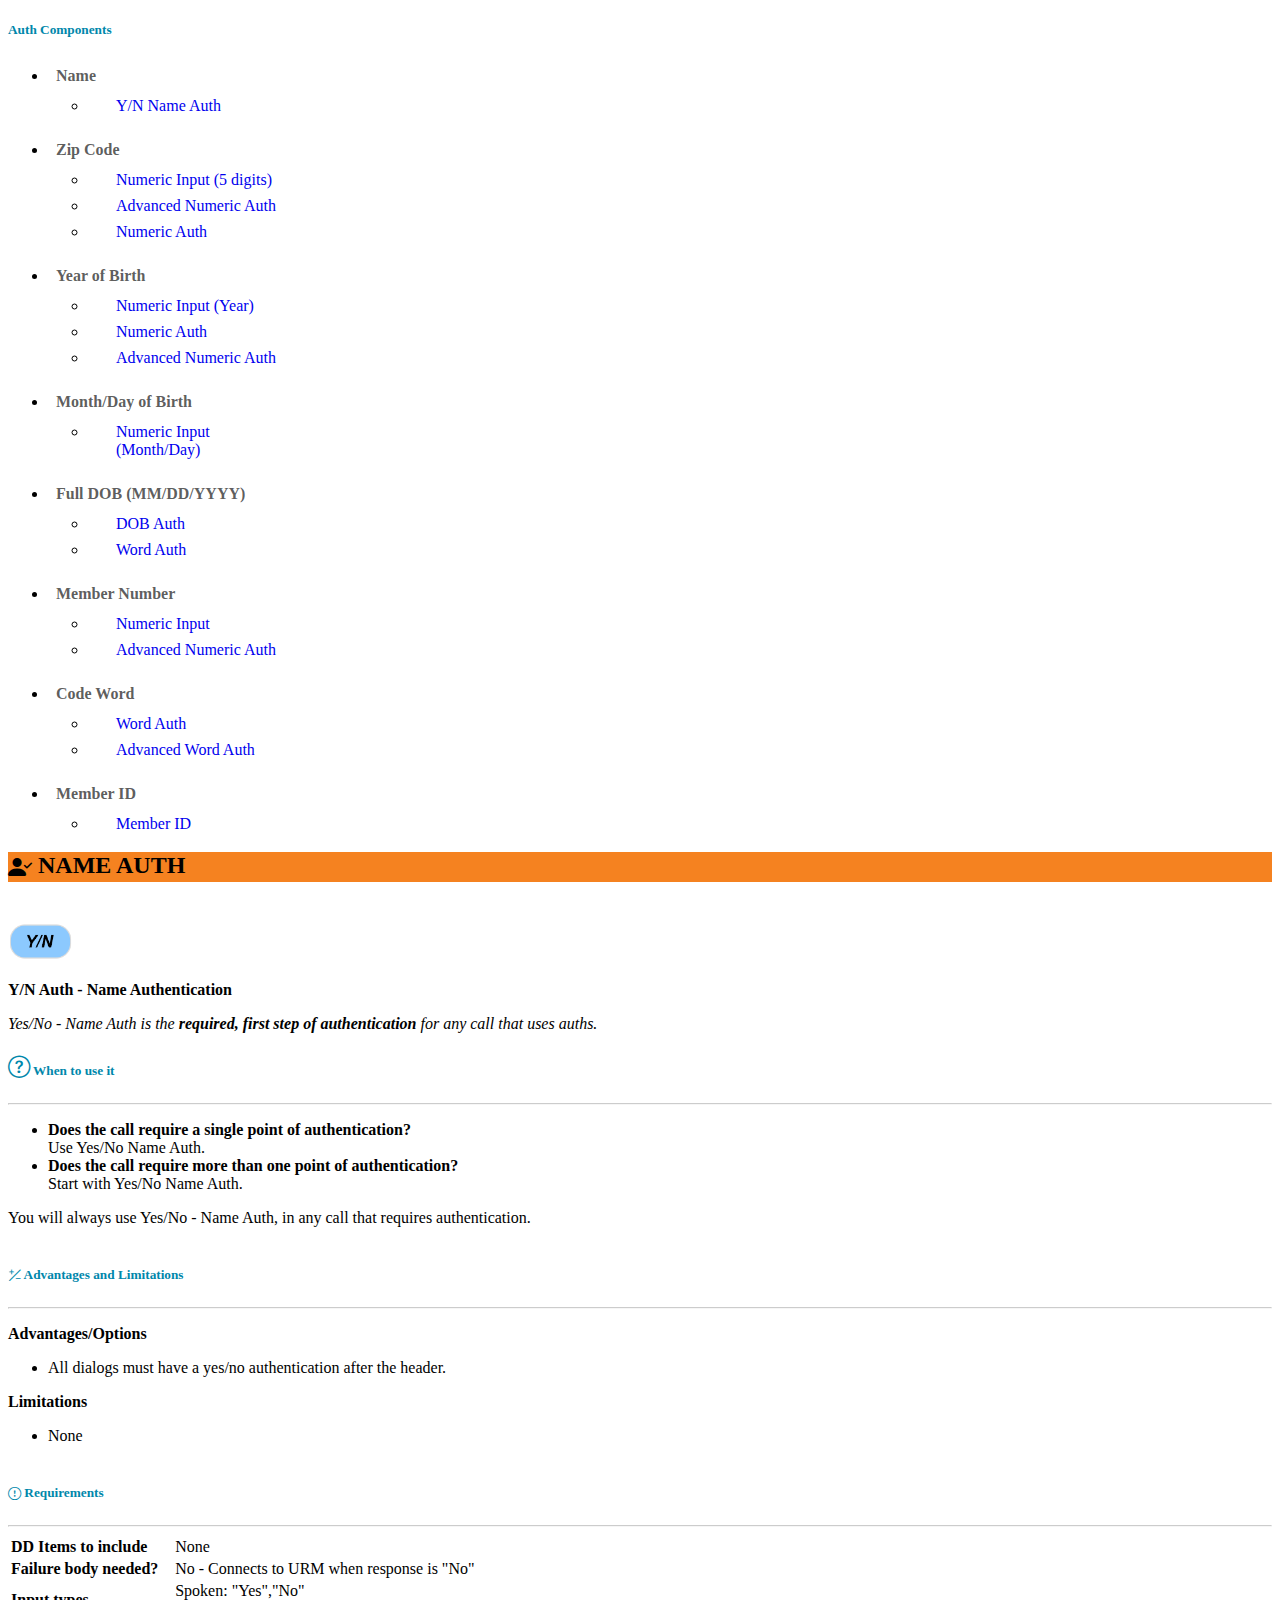
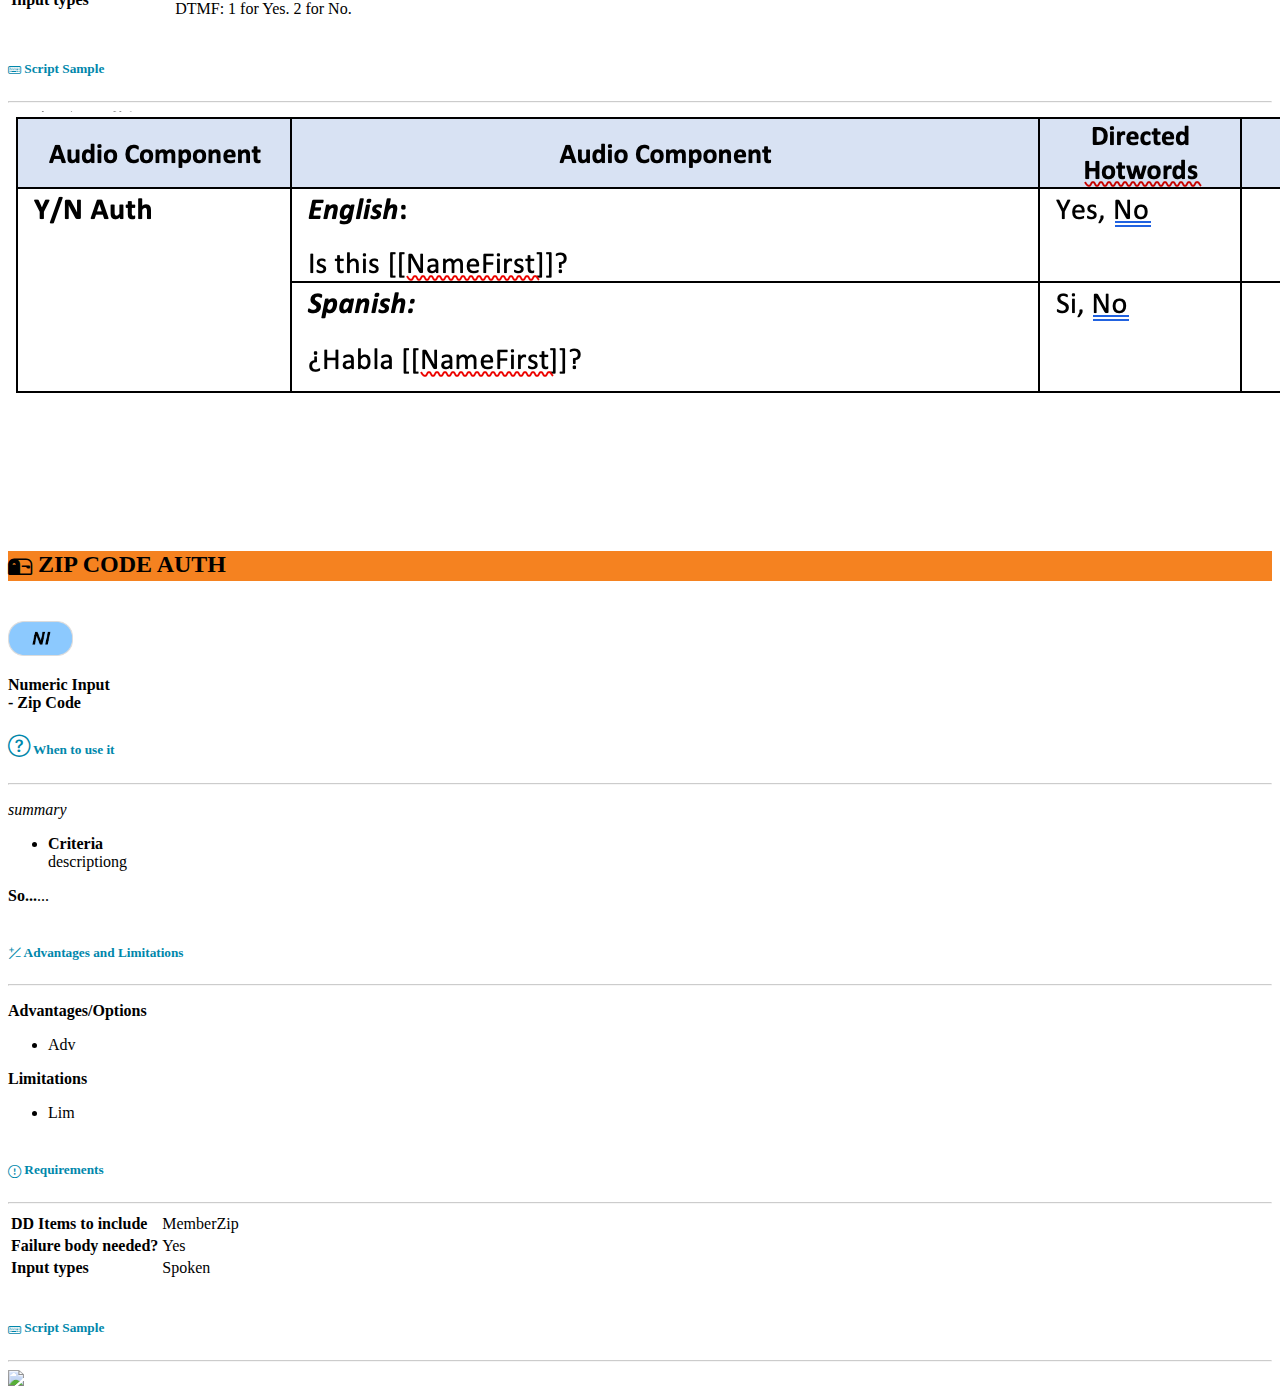
==== commit 2c2b4284: "last commit before branching to add form" ====
--- a/index.html
+++ b/index.html
@@ -200,7 +200,7 @@
                   - Zip Code</strong></p>
             </div>
             <div class="col col-9 border-start border-dark px-4 pt-0 pb-4">
-              <h5>When to use it</h5>
+              <h5><i class="bi-question-circle" style="font-size: 1.4rem; margin-top:7px;"></i> When to use it</h5>
               <hr />
               <p><em>
                   summary</em></p>
@@ -212,7 +212,7 @@
 
               <p><strong>So...</strong>...</p>
 
-              <h5>About</h5>
+               <h5><i class="bi bi-plus-slash-minus"></i> Advantages and Limitations</h5>
               <hr />
               <p class="leader">Advantages/Options</p>
               <ul>
@@ -228,738 +228,24 @@
               <table class="table table-striped table-bordered tech-table">
                 <tr>
                   <td class="tech_col1">DD Items to include</td>
-                  <td>None</td>
+                  <td>MemberZip</td>
                 </tr>
                 <tr>
                   <td class="tech_col1">Failure body needed?</td>
-                  <td>...
+                  <td>Yes
                   </td>
                 </tr>
                 <tr>
                   <td class="tech_col1">Input types</td>
-                  <td>...
+                  <td>Spoken
                   </td>
                 </tr>
               </table>
-              <h5>Script Sample</h5>
+               <h5><i class="bi bi-keyboard"></i> Script Sample</h5></h5>
               <hr />
               <img src="./img/script-.png" class="w-100">
             </div>
           </div>
-        </div>
-
-        <!-- ZIP CODE - ADVANCED NUMERIC INPUT -->
-        <div id="zip-ana" class="authblock container p-2">
-          <div class="row pt-0">
-            <div class="col col-3 ps-4 pb-4">
-              <img src="./img/authpill_ana.png" class="mb-2 mw-50" style="width: 65px;" />
-              <p><strong>Advanced Numeric Auth<br />(5 digit)<br />
-                  - Zip Code</strong></p>
-            </div>
-            <div class="col col-9 border-start border-dark px-4 pt-0 pb-4">
-              <h5>When to use it</h5>
-              <hr />
-              <p><em>
-                  summary</em></p>
-
-              <ul>
-                <li><strong>Criteria</strong><br /> descriptiong</li>
-
-              </ul>
-
-              <p><strong>So...</strong>...</p>
-
-              <h5>About</h5>
-              <hr />
-              <p class="leader">Advantages/Options</p>
-              <ul>
-                <li>Adv</li>
-              </ul>
-              <p class="leader">Limitations</p>
-              <ul>
-                <li>Lim</li>
-              </ul>
-
-              <h5><i class="bi bi-exclamation-circle"></i> Requirements</h5>
-              <hr />
-              <table class="table table-striped table-bordered tech-table">
-                <tr>
-                  <td class="tech_col1">DD Items to include</td>
-                  <td>None</td>
-                </tr>
-                <tr>
-                  <td class="tech_col1">Failure body needed?</td>
-                  <td>...
-                  </td>
-                </tr>
-                <tr>
-                  <td class="tech_col1">Input types</td>
-                  <td>...
-                  </td>
-                </tr>
-              </table>
-              <h5>Script Sample</h5>
-              <hr />
-              <img src="./img/script-.png" class="w-100">
-            </div>
-          </div>
-        </div>
-
-        <!-- ZIP CODE - NUMERIC AUTH -->
-        <div id="zip-na" class="authblock container p-2">
-          <div class="row pt-0">
-            <div class="col col-3 ps-4 pb-4">
-              <img src="./img/authpill_na.png" class="mb-2 mw-50" style="width: 65px;" />
-              <p><strong>Numeric Auth<br />
-                  - Zip Code</strong></p>
-            </div>
-            <div class="col col-9 border-start border-dark px-4 pt-0 pb-4">
-              <h5>When to use it</h5>
-              <hr />
-              <p><em>
-                  summary</em></p>
-
-              <ul>
-                <li><strong>Criteria</strong><br /> descriptiong</li>
-
-              </ul>
-
-              <p><strong>So...</strong>...</p>
-
-              <h5>About</h5>
-              <hr />
-              <p class="leader">Advantages/Options</p>
-              <ul>
-                <li>Adv</li>
-              </ul>
-              <p class="leader">Limitations</p>
-              <ul>
-                <li>Lim</li>
-              </ul>
-
-              <h5><i class="bi bi-exclamation-circle"></i> Requirements</h5>
-              <hr />
-              <table class="table table-striped table-bordered tech-table">
-                <tr>
-                  <td class="tech_col1">DD Items to include</td>
-                  <td>None</td>
-                </tr>
-                <tr>
-                  <td class="tech_col1">Failure body needed?</td>
-                  <td>...
-                  </td>
-                </tr>
-                <tr>
-                  <td class="tech_col1">Input types</td>
-                  <td>...
-                  </td>
-                </tr>
-              </table>
-              <h5>Script Sample</h5>
-              <hr />
-              <img src="./img/script-.png" class="w-100">
-            </div>
-          </div>
-        </div>
-
-        <div id="yob-auth" class="type-of-auth p-2">
-          <h2 class="ms-2"><i class="bi bi-calendar-check-fill"></i>
-            YEAR OF BIRTH AUTH</h2>
-        </div>
-
-        <!-- YOB - NUMERIC INPUT -->
-        <div id="yob-ni" class="authblock container p-2">
-          <div class="row pt-0">
-            <div class="col col-3 ps-4 pb-4">
-              <img src="./img/authpill_ni.png" class="mb-2 mw-50" style="width: 65px;" />
-              <p><strong>Numeric Input<br />
-                  - Zip Code</strong></p>
-            </div>
-            <div class="col col-9 border-start border-dark px-4 pt-0 pb-4">
-              <h5>When to use it</h5>
-              <hr />
-              <p><em>
-                  summary</em></p>
-
-              <ul>
-                <li><strong>Criteria</strong><br /> descriptiong</li>
-
-              </ul>
-
-              <p><strong>So...</strong>...</p>
-
-              <h5>About</h5>
-              <hr />
-              <p class="leader">Advantages/Options</p>
-              <ul>
-                <li>Adv</li>
-              </ul>
-              <p class="leader">Limitations</p>
-              <ul>
-                <li>Lim</li>
-              </ul>
-
-              <h5><i class="bi bi-exclamation-circle"></i> Requirements</h5>
-              <hr />
-              <table class="table table-striped table-bordered tech-table">
-                <tr>
-                  <td class="tech_col1">DD Items to include</td>
-                  <td>None</td>
-                </tr>
-                <tr>
-                  <td class="tech_col1">Failure body needed?</td>
-                  <td>...
-                  </td>
-                </tr>
-                <tr>
-                  <td class="tech_col1">Input types</td>
-                  <td>...
-                  </td>
-                </tr>
-              </table>
-              <h5>Script Sample</h5>
-              <hr />
-              <img src="./img/script-.png" class="w-100">
-            </div>
-          </div>
-        </div>
-
-         <!-- YOB - NUMERIC AUTH -->
-        <div id="yob-na" class="authblock container p-2">
-          <div class="row pt-0">
-            <div class="col col-3 ps-4 pb-4">
-              <img src="./img/authpill_na.png" class="mb-2 mw-50" style="width: 65px;" />
-              <p><strong>Numeric Auth<br />
-                  - Zip Code</strong></p>
-            </div>
-            <div class="col col-9 border-start border-dark px-4 pt-0 pb-4">
-              <h5>When to use it</h5>
-              <hr />
-              <p><em>
-                  summary</em></p>
-
-              <ul>
-                <li><strong>Criteria</strong><br /> descriptiong</li>
-
-              </ul>
-
-              <p><strong>So...</strong>...</p>
-
-              <h5>About</h5>
-              <hr />
-              <p class="leader">Advantages/Options</p>
-              <ul>
-                <li>Adv</li>
-              </ul>
-              <p class="leader">Limitations</p>
-              <ul>
-                <li>Lim</li>
-              </ul>
-
-              <h5><i class="bi bi-exclamation-circle"></i> Requirements</h5>
-              <hr />
-              <table class="table table-striped table-bordered tech-table">
-                <tr>
-                  <td class="tech_col1">DD Items to include</td>
-                  <td>None</td>
-                </tr>
-                <tr>
-                  <td class="tech_col1">Failure body needed?</td>
-                  <td>...
-                  </td>
-                </tr>
-                <tr>
-                  <td class="tech_col1">Input types</td>
-                  <td>...
-                  </td>
-                </tr>
-              </table>
-              <h5>Script Sample</h5>
-              <hr />
-              <img src="./img/script-.png" class="w-100">
-            </div>
-          </div>
-        </div>
-
-          <!-- YOB - ADVANCED NUMERIC AUTH -->
-          <div id="yob-ana" class="authblock container p-2">
-            <div class="row pt-0">
-              <div class="col col-3 ps-4 pb-4">
-                <img src="./img/authpill_ana.png" class="mb-2 mw-50" style="width: 65px;" />
-                <p><strong>Advanced Numeric Auth<br />(5 digit)<br />
-                    - Zip Code</strong></p>
-              </div>
-              <div class="col col-9 border-start border-dark px-4 pt-0 pb-4">
-                <h5>When to use it</h5>
-                <hr />
-                <p><em>
-                    summary</em></p>
-  
-                <ul>
-                  <li><strong>Criteria</strong><br /> descriptiong</li>
-  
-                </ul>
-  
-                <p><strong>So...</strong>...</p>
-  
-                <h5>About</h5>
-                <hr />
-                <p class="leader">Advantages/Options</p>
-                <ul>
-                  <li>Adv</li>
-                </ul>
-                <p class="leader">Limitations</p>
-                <ul>
-                  <li>Lim</li>
-                </ul>
-  
-                <h5><i class="bi bi-exclamation-circle"></i> Requirements</h5>
-                <hr />
-                <table class="table table-striped table-bordered tech-table">
-                  <tr>
-                    <td class="tech_col1">DD Items to include</td>
-                    <td>None</td>
-                  </tr>
-                  <tr>
-                    <td class="tech_col1">Failure body needed?</td>
-                    <td>...
-                    </td>
-                  </tr>
-                  <tr>
-                    <td class="tech_col1">Input types</td>
-                    <td>...
-                    </td>
-                  </tr>
-                </table>
-                <h5>Script Sample</h5>
-                <hr />
-                <img src="./img/script-.png" class="w-100">
-              </div>
-            </div>
-          </div>
-
-        <div id="mmdd-auth" class="type-of-auth p-2">
-          <h2 class="ms-2"><i class="bi bi-calendar-month-fill"></i>
-            MONTH/DAY OF BIRTH AUTH</h2>
-        </div>
-
-        <!-- MONTH DAY OF BIRTH - NUMERIC INPUT -->
-        <div id="mmdd-ni" class="authblock container p-2">
-          <div class="row pt-0">
-            <div class="col col-3 ps-4 pb-4">
-              <img src="./img/authpill_ni.png" class="mb-2 mw-50" style="width: 65px;" />
-              <p><strong>Numeric Input<br />
-                  - Zip Code</strong></p>
-            </div>
-            <div class="col col-9 border-start border-dark px-4 pt-0 pb-4">
-              <h5>When to use it</h5>
-              <hr />
-              <p><em>
-                  summary</em></p>
-
-              <ul>
-                <li><strong>Criteria</strong><br /> descriptiong</li>
-
-              </ul>
-
-              <p><strong>So...</strong>...</p>
-
-              <h5>About</h5>
-              <hr />
-              <p class="leader">Advantages/Options</p>
-              <ul>
-                <li>Adv</li>
-              </ul>
-              <p class="leader">Limitations</p>
-              <ul>
-                <li>Lim</li>
-              </ul>
-
-              <h5><i class="bi bi-exclamation-circle"></i> Requirements</h5>
-              <hr />
-              <table class="table table-striped table-bordered tech-table">
-                <tr>
-                  <td class="tech_col1">DD Items to include</td>
-                  <td>None</td>
-                </tr>
-                <tr>
-                  <td class="tech_col1">Failure body needed?</td>
-                  <td>...
-                  </td>
-                </tr>
-                <tr>
-                  <td class="tech_col1">Input types</td>
-                  <td>...
-                  </td>
-                </tr>
-              </table>
-              <h5>Script Sample</h5>
-              <hr />
-              <img src="./img/script-.png" class="w-100">
-            </div>
-          </div>
-        </div>
-
-        <div id="dob-auth" class="type-of-auth p-2">
-          <h2 class="ms-2"><i class="bi bi-calendar-event-fill"></i>
-            FULL DOB AUTH</h2>
-        </div>
-
-        <!-- DOB - DA -->
-        <div id="dob-ni" class="authblock container p-2">
-          <div class="row pt-0">
-            <div class="col col-3 ps-4 pb-4">
-              <img src="./img/authpill_da.png" class="mb-2 mw-50" style="width: 65px;" />
-              <p><strong>Numeric Input<br />
-                  - Zip Code</strong></p>
-            </div>
-            <div class="col col-9 border-start border-dark px-4 pt-0 pb-4">
-              <h5>When to use it</h5>
-              <hr />
-              <p><em>
-                  summary</em></p>
-
-              <ul>
-                <li><strong>Criteria</strong><br /> descriptiong</li>
-
-              </ul>
-
-              <p><strong>So...</strong>...</p>
-
-              <h5>About</h5>
-              <hr />
-              <p class="leader">Advantages/Options</p>
-              <ul>
-                <li>Adv</li>
-              </ul>
-              <p class="leader">Limitations</p>
-              <ul>
-                <li>Lim</li>
-              </ul>
-
-              <h5><i class="bi bi-exclamation-circle"></i> Requirements</h5>
-              <hr />
-              <table class="table table-striped table-bordered tech-table">
-                <tr>
-                  <td class="tech_col1">DD Items to include</td>
-                  <td>None</td>
-                </tr>
-                <tr>
-                  <td class="tech_col1">Failure body needed?</td>
-                  <td>...
-                  </td>
-                </tr>
-                <tr>
-                  <td class="tech_col1">Input types</td>
-                  <td>...
-                  </td>
-                </tr>
-              </table>
-              <h5>Script Sample</h5>
-              <hr />
-              <img src="./img/script-.png" class="w-100">
-            </div>
-          </div>
-        </div>
-
-        <!-- DOB - WORD AUTH -->
-        <div id="dob-wa" class="authblock container p-2">
-          <div class="row pt-0">
-            <div class="col col-3 ps-4 pb-4">
-              <img src="./img/authpill_wa.png" class="mb-2 mw-50" style="width: 65px;" />
-              <p><strong>Numeric Input<br />
-                  - Zip Code</strong></p>
-            </div>
-            <div class="col col-9 border-start border-dark px-4 pt-0 pb-4">
-              <h5>When to use it</h5>
-              <hr />
-              <p><em>
-                  summary</em></p>
-
-              <ul>
-                <li><strong>Criteria</strong><br /> descriptiong</li>
-
-              </ul>
-
-              <p><strong>So...</strong>...</p>
-
-              <h5>About</h5>
-              <hr />
-              <p class="leader">Advantages/Options</p>
-              <ul>
-                <li>Adv</li>
-              </ul>
-              <p class="leader">Limitations</p>
-              <ul>
-                <li>Lim</li>
-              </ul>
-
-              <h5><i class="bi bi-exclamation-circle"></i> Requirements</h5>
-              <hr />
-              <table class="table table-striped table-bordered tech-table">
-                <tr>
-                  <td class="tech_col1">DD Items to include</td>
-                  <td>None</td>
-                </tr>
-                <tr>
-                  <td class="tech_col1">Failure body needed?</td>
-                  <td>...
-                  </td>
-                </tr>
-                <tr>
-                  <td class="tech_col1">Input types</td>
-                  <td>...
-                  </td>
-                </tr>
-              </table>
-              <h5>Script Sample</h5>
-              <hr />
-              <img src="./img/script-.png" class="w-100">
-            </div>
-          </div>
-        </div>
-
-        <div id="memnum-auth" class="type-of-auth p-2">
-          <h2 class="ms-2"><i class="bi bi-123"></i>
-            NUMBER (Member Number)</h2>
-        </div>
-
-        <!-- MEMBER NUMBER - NUMERIC INPUT -->
-        <div id="memnum-ni" class="authblock container p-2">
-          <div class="row pt-0">
-            <div class="col col-3 ps-4 pb-4">
-              <img src="./img/authpill_ni.png" class="mb-2 mw-50" style="width: 65px;" />
-              <p><strong>Numeric Input<br />
-                  - Zip Code</strong></p>
-            </div>
-            <div class="col col-9 border-start border-dark px-4 pt-0 pb-4">
-              <h5>When to use it</h5>
-              <hr />
-              <p><em>
-                  summary</em></p>
-
-              <ul>
-                <li><strong>Criteria</strong><br /> descriptiong</li>
-
-              </ul>
-
-              <p><strong>So...</strong>...</p>
-
-              <h5>About</h5>
-              <hr />
-              <p class="leader">Advantages/Options</p>
-              <ul>
-                <li>Adv</li>
-              </ul>
-              <p class="leader">Limitations</p>
-              <ul>
-                <li>Lim</li>
-              </ul>
-
-              <h5><i class="bi bi-exclamation-circle"></i> Requirements</h5>
-              <hr />
-              <table class="table table-striped table-bordered tech-table">
-                <tr>
-                  <td class="tech_col1">DD Items to include</td>
-                  <td>None</td>
-                </tr>
-                <tr>
-                  <td class="tech_col1">Failure body needed?</td>
-                  <td>...
-                  </td>
-                </tr>
-                <tr>
-                  <td class="tech_col1">Input types</td>
-                  <td>...
-                  </td>
-                </tr>
-              </table>
-              <h5>Script Sample</h5>
-              <hr />
-              <img src="./img/script-.png" class="w-100">
-            </div>
-          </div>
-        </div>
-
-        <!-- MEMBER NUMBER - ANA -->
-        <div id="memnum-ana" class="authblock container p-2">
-          <div class="row pt-0">
-            <div class="col col-3 ps-4 pb-4">
-              <img src="./img/authpill_ana.png" class="mb-2 mw-50" style="width: 65px;" />
-              <p><strong>Advanced Numeric Auth<br />(5 digit)<br />
-                  - Zip Code</strong></p>
-            </div>
-            <div class="col col-9 border-start border-dark px-4 pt-0 pb-4">
-              <h5>When to use it</h5>
-              <hr />
-              <p><em>
-                  summary</em></p>
-
-              <ul>
-                <li><strong>Criteria</strong><br /> descriptiong</li>
-
-              </ul>
-
-              <p><strong>So...</strong>...</p>
-
-              <h5>About</h5>
-              <hr />
-              <p class="leader">Advantages/Options</p>
-              <ul>
-                <li>Adv</li>
-              </ul>
-              <p class="leader">Limitations</p>
-              <ul>
-                <li>Lim</li>
-              </ul>
-
-              <h5><i class="bi bi-exclamation-circle"></i> Requirements</h5>
-              <hr />
-              <table class="table table-striped table-bordered tech-table">
-                <tr>
-                  <td class="tech_col1">DD Items to include</td>
-                  <td>None</td>
-                </tr>
-                <tr>
-                  <td class="tech_col1">Failure body needed?</td>
-                  <td>...
-                  </td>
-                </tr>
-                <tr>
-                  <td class="tech_col1">Input types</td>
-                  <td>...
-                  </td>
-                </tr>
-              </table>
-              <h5>Script Sample</h5>
-              <hr />
-              <img src="./img/script-.png" class="w-100">
-            </div>
-          </div>
-        </div>
-
-        <div id="codeword-auth" class="type-of-auth p-2">
-          <h2 class="ms-2"><i class="bi bi-lock-fill"></i>
-            CODE WORD</h2>
-        </div>
-
-        <!-- CODE WORD - WORD AUTH -->
-        <div id="codeword-wa" class="authblock container p-2">
-          <div class="row pt-0">
-            <div class="col col-3 ps-4 pb-4">
-              <img src="./img/authpill_wa.png" class="mb-2 mw-50" style="width: 65px;" />
-              <p><strong>Numeric Input<br />
-                  - Zip Code</strong></p>
-            </div>
-            <div class="col col-9 border-start border-dark px-4 pt-0 pb-4">
-              <h5>When to use it</h5>
-              <hr />
-              <p><em>
-                  summary</em></p>
-
-              <ul>
-                <li><strong>Criteria</strong><br /> descriptiong</li>
-
-              </ul>
-
-              <p><strong>So...</strong>...</p>
-
-              <h5>About</h5>
-              <hr />
-              <p class="leader">Advantages/Options</p>
-              <ul>
-                <li>Adv</li>
-              </ul>
-              <p class="leader">Limitations</p>
-              <ul>
-                <li>Lim</li>
-              </ul>
-
-              <h5><i class="bi bi-exclamation-circle"></i> Requirements</h5>
-              <hr />
-              <table class="table table-striped table-bordered tech-table">
-                <tr>
-                  <td class="tech_col1">DD Items to include</td>
-                  <td>None</td>
-                </tr>
-                <tr>
-                  <td class="tech_col1">Failure body needed?</td>
-                  <td>...
-                  </td>
-                </tr>
-                <tr>
-                  <td class="tech_col1">Input types</td>
-                  <td>...
-                  </td>
-                </tr>
-              </table>
-              <h5>Script Sample</h5>
-              <hr />
-              <img src="./img/script-.png" class="w-100">
-            </div>
-          </div>
-        </div>
-
-        <!-- CODE WORD - ADV WORD AUTH -->
-        <div id="codeword-awa" class="authblock container p-2">
-          <div class="row pt-0">
-            <div class="col col-3 ps-4 pb-4">
-              <img src="./img/authpill_wa.png" class="mb-2 mw-50" style="width: 65px;" />
-              <p><strong>Numeric Input<br />
-                  - Zip Code</strong></p>
-            </div>
-            <div class="col col-9 border-start border-dark px-4 pt-0 pb-4">
-              <h5>When to use it</h5>
-              <hr />
-              <p><em>
-                  summary</em></p>
-
-              <ul>
-                <li><strong>Criteria</strong><br /> descriptiong</li>
-
-              </ul>
-
-              <p><strong>So...</strong>...</p>
-
-              <h5>About</h5>
-              <hr />
-              <p class="leader">Advantages/Options</p>
-              <ul>
-                <li>Adv</li>
-              </ul>
-              <p class="leader">Limitations</p>
-              <ul>
-                <li>Lim</li>
-              </ul>
-
-              <h5><i class="bi bi-exclamation-circle"></i> Requirements</h5>
-              <hr />
-              <table class="table table-striped table-bordered tech-table">
-                <tr>
-                  <td class="tech_col1">DD Items to include</td>
-                  <td>None</td>
-                </tr>
-                <tr>
-                  <td class="tech_col1">Failure body needed?</td>
-                  <td>...
-                  </td>
-                </tr>
-                <tr>
-                  <td class="tech_col1">Input types</td>
-                  <td>...
-                  </td>
-                </tr>
-              </table>
-              <h5>Script Sample</h5>
-              <hr />
-              <img src="./img/script-.png" class="w-100">
-            </div>
-          </div>
-        </div>
-
-        <div id="mid-auth" class="type-of-auth p-2">
-          <h2 class="ms-2"><i class="bi bi-123"></i>
-            MEMBER ID (HEALTH LINK ONLY)</h2>
         </div>
 
 
--- a/main.css
+++ b/main.css
@@ -137,7 +137,7 @@
 
 .authblock {
   background-color:#ffffff; 
-  margin-bottom: 2rem;
+  margin-bottom: 9rem;
 }
 
 .tech_col1 {
